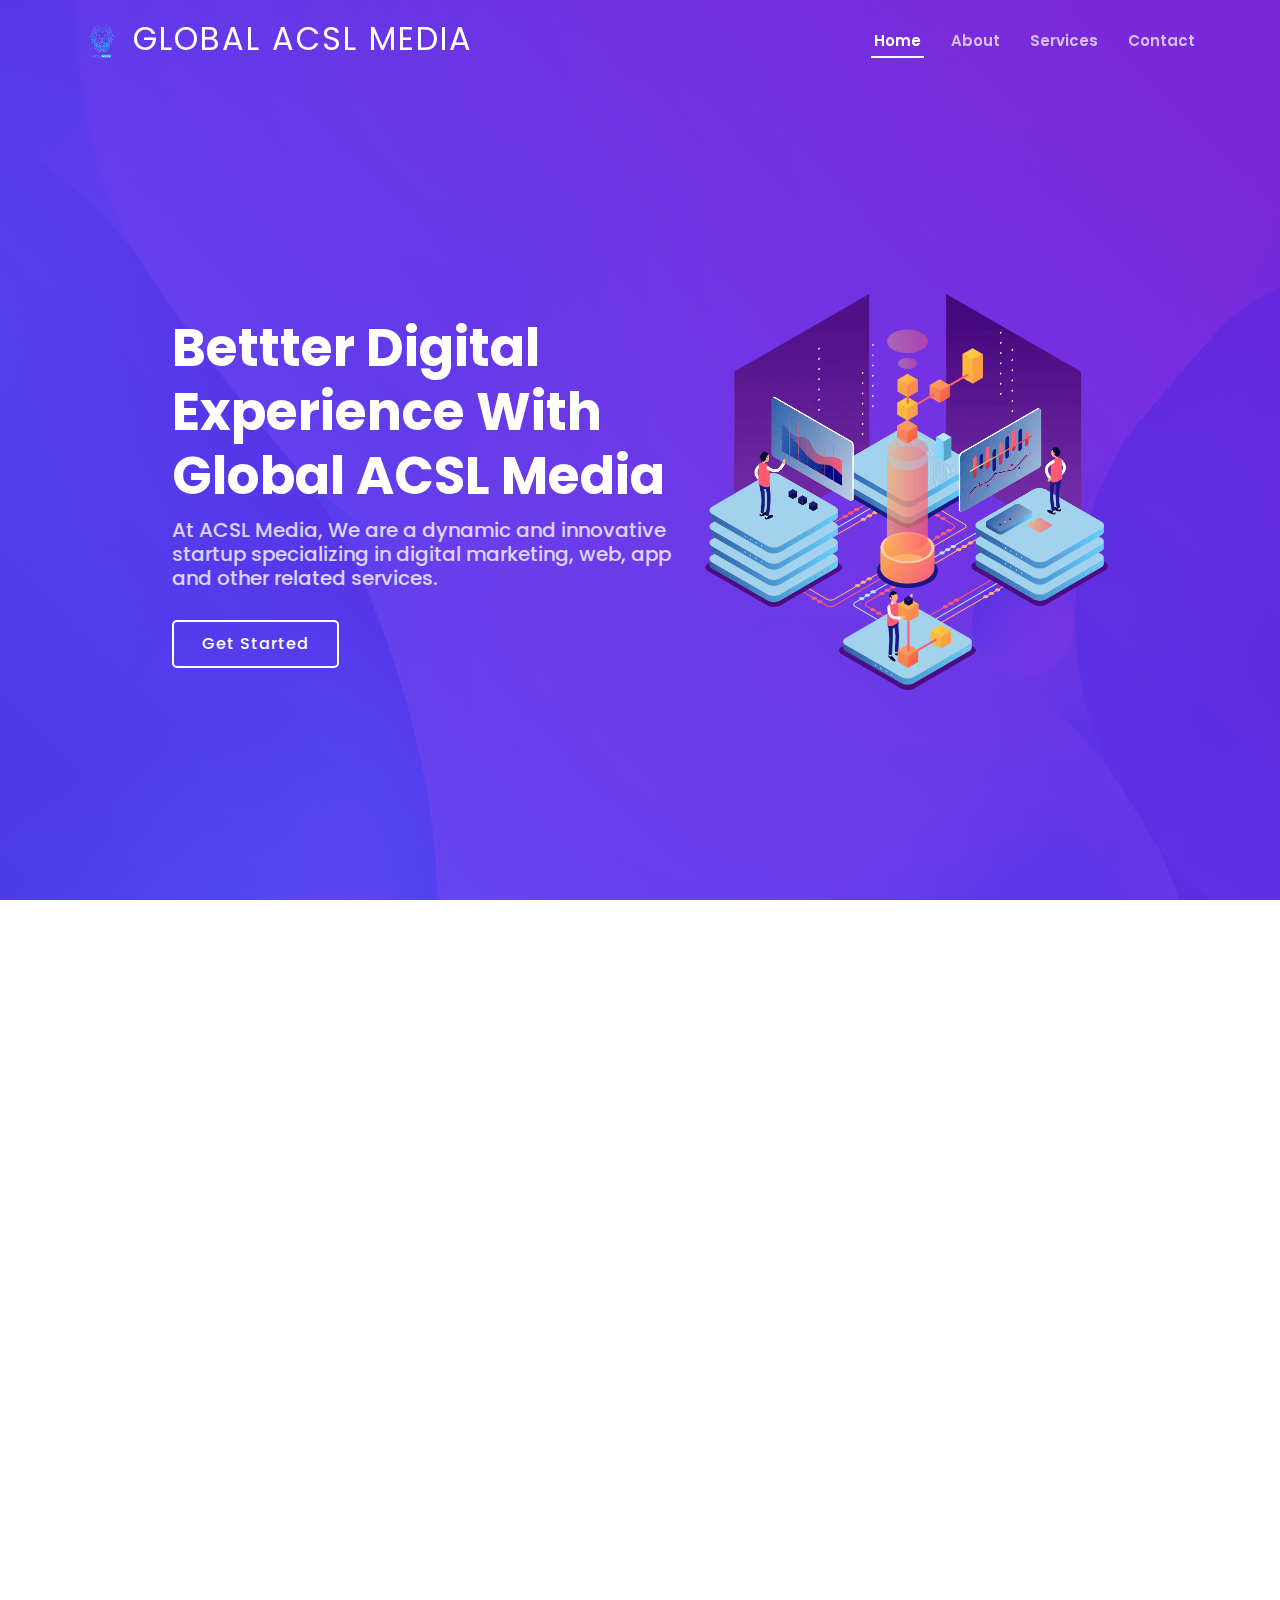
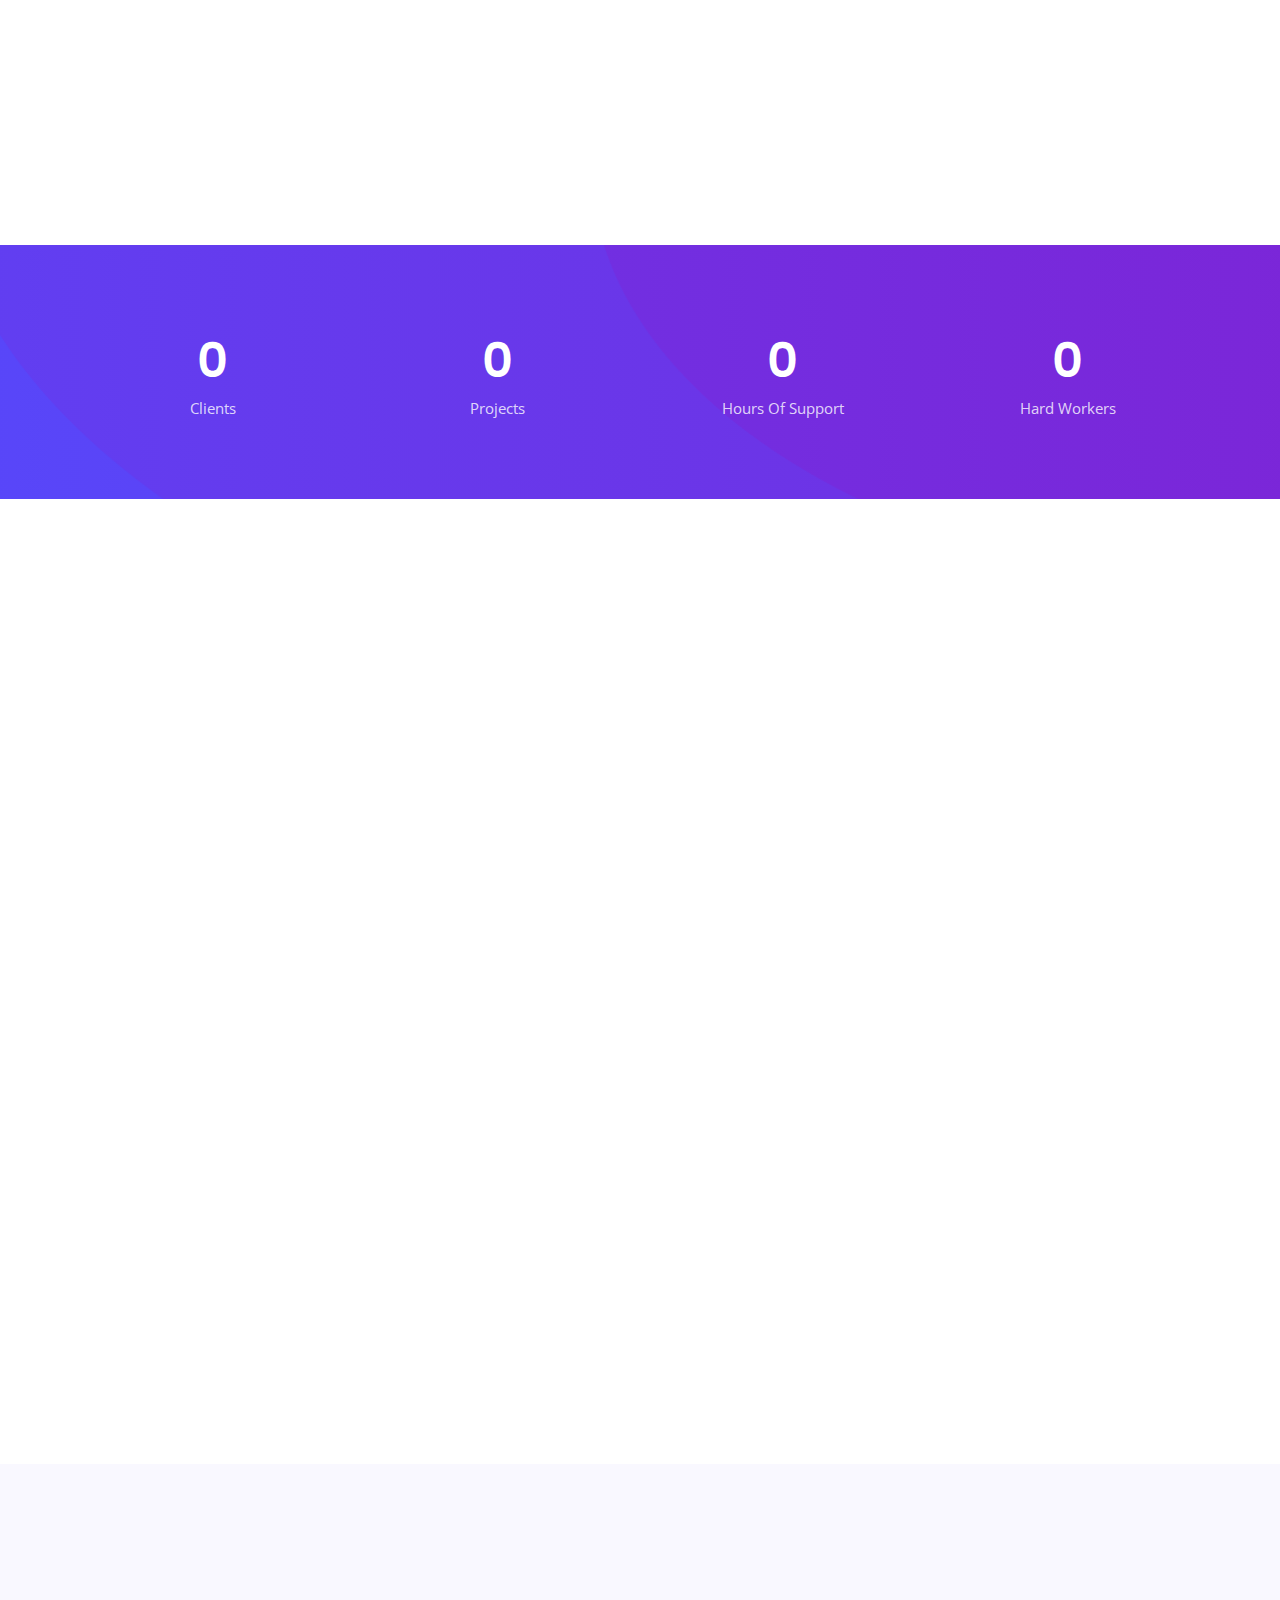
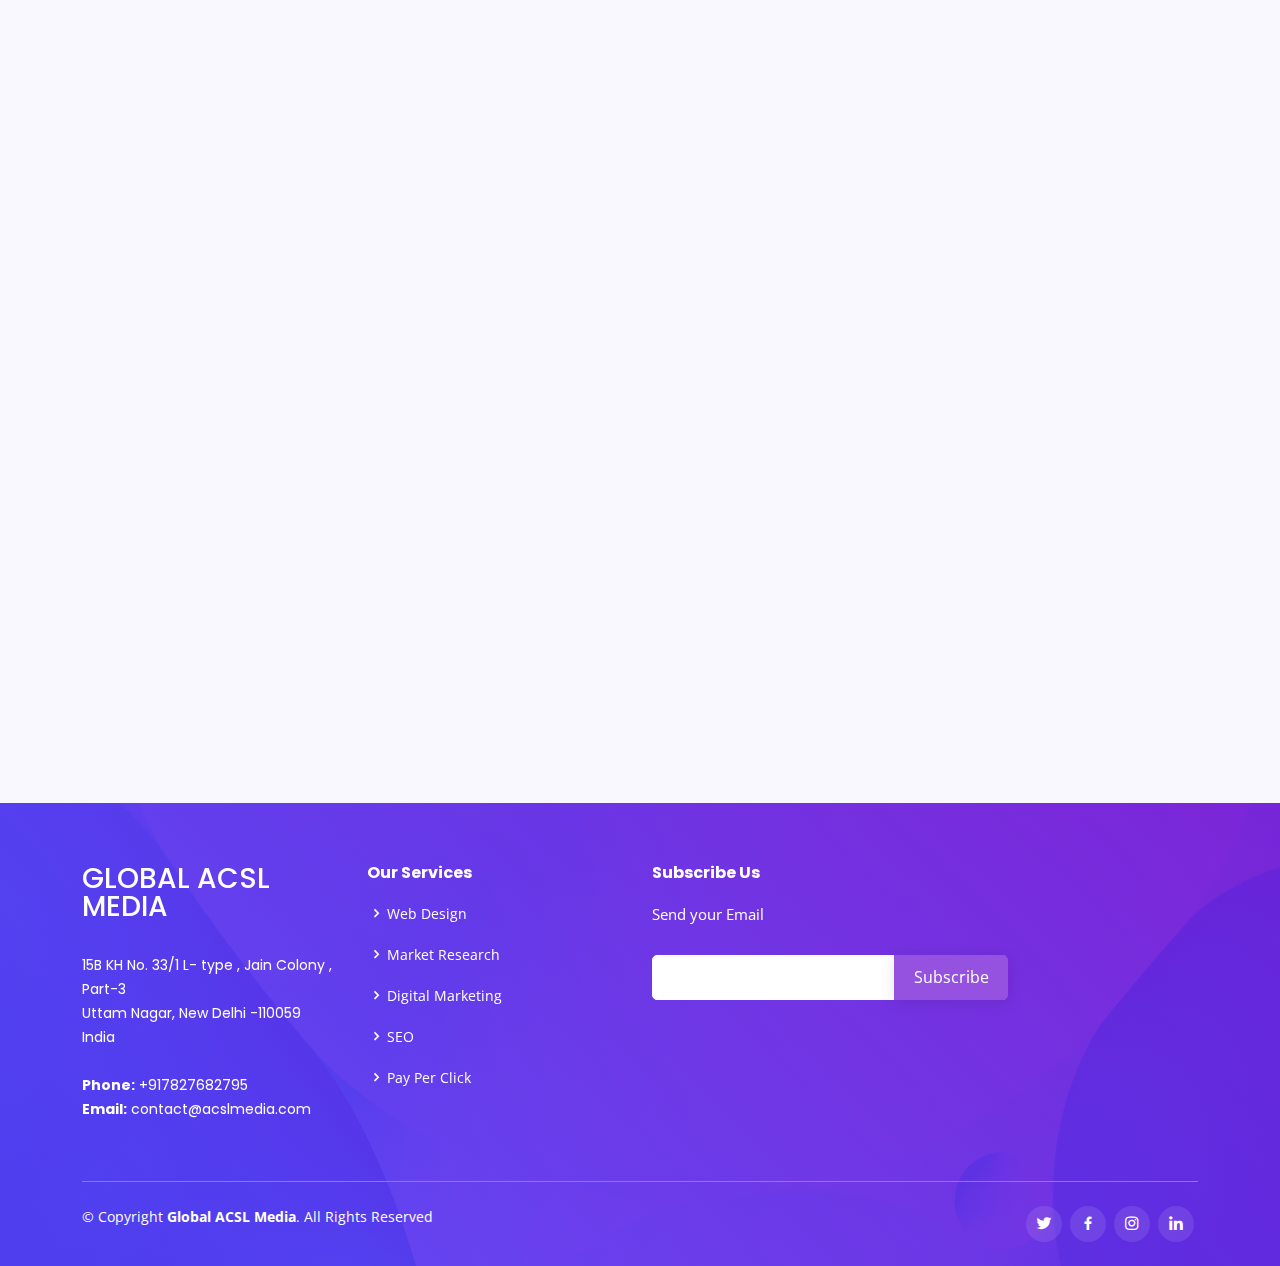
==== index.html @ 36bb45ed "ACSL" ====
<!DOCTYPE html>
<html lang="en">

<head>
  <meta charset="utf-8">
  <meta content="width=device-width, initial-scale=1.0" name="viewport">

  <title>Global ACSL Media</title>
  <meta content="" name="description">
  <meta content="" name="keywords">

  <!-- Favicons -->
  <link href="assets/img/acslfavicon.png" rel="icon">
  <link href="assets/img/acslfavicon.png" rel="apple-touch-icon">

  <!-- Google Fonts -->
  <link
    href="https://fonts.googleapis.com/css?family=Open+Sans:300,300i,400,400i,600,600i,700,700i|Roboto:300,300i,400,400i,500,500i,600,600i,700,700i|Poppins:300,300i,400,400i,500,500i,600,600i,700,700i"
    rel="stylesheet">

  <!-- Vendor CSS Files -->
  <link href="assets/vendor/aos/aos.css" rel="stylesheet">
  <link href="assets/vendor/bootstrap/css/bootstrap.min.css" rel="stylesheet">
  <link href="assets/vendor/bootstrap-icons/bootstrap-icons.css" rel="stylesheet">
  <link href="assets/vendor/boxicons/css/boxicons.min.css" rel="stylesheet">
  <link href="assets/vendor/glightbox/css/glightbox.min.css" rel="stylesheet">
  <link href="assets/vendor/swiper/swiper-bundle.min.css" rel="stylesheet">

  <!-- Template Main CSS File -->
  <link href="assets/css/style.css" rel="stylesheet">

  <!-- =======================================================
  * Template Name: Techie
  * Updated: Jul 27 2023 with Bootstrap v5.3.1
  * Template URL: https://bootstrapmade.com/techie-free-skin-bootstrap-3/
  * Author: BootstrapMade.com
  * License: https://bootstrapmade.com/license/
  ======================================================== -->
</head>

<body>

  <!-- ======= Header ======= -->
  <header id="header" class="fixed-top ">
    <div class="container d-flex align-items-center justify-content-between">

      <h1 class="logo"> <a href="index.html" class="logo"><img src="assets/img/acsl-favicon.png" alt=""
            class="img-fluid" style="color: blue;"></a>
        <a href="index.html">Global ACSL Media</a>
      </h1>
      <!-- Uncomment below if you prefer to use an image logo -->

      <nav id="navbar" class="navbar">
        <ul>
          <li><a class="nav-link scrollto active" href="index.html">Home</a></li>
          <li><a class="nav-link scrollto" href="about.html">About</a></li>
          <li><a class="nav-link scrollto" href="services.html">Services</a></li>
          <!--<li><a class="nav-link scrollto " href="#portfolio">Portfolio</a></li>-->
          <!--<li class="dropdown"><a href="#"><span>Drop Down</span> <i class="bi bi-chevron-down"></i></a>
            <ul>
              <li><a href="#">Drop Down 1</a></li>
              <li class="dropdown"><a href="#"><span>Deep Drop Down</span> <i class="bi bi-chevron-right"></i></a>
                <ul>
                  <li><a href="#">Deep Drop Down 1</a></li>
                  <li><a href="#">Deep Drop Down 2</a></li>
                  <li><a href="#">Deep Drop Down 3</a></li>
                  <li><a href="#">Deep Drop Down 4</a></li>
                  <li><a href="#">Deep Drop Down 5</a></li>
                </ul>
              </li>
              <li><a href="#">Drop Down 2</a></li>
              <li><a href="#">Drop Down 3</a></li>
              <li><a href="#">Drop Down 4</a></li>
            </ul>
          </li>-->
          <li><a class="nav-link scrollto" href="contact.html">Contact</a></li>
          <!--<li><a class="getstarted scrollto" href="#about">Get Started</a></li>-->
        </ul>
        <i class="bi bi-list mobile-nav-toggle"></i>
      </nav><!-- .navbar -->

    </div>
  </header><!-- End Header -->

  <!-- ======= Hero Section ======= -->
  <section id="hero" class="d-flex align-items-center">

    <div class="container-fluid" data-aos="fade-up">
      <div class="row justify-content-center">
        <div class="col-xl-5 col-lg-6 pt-3 pt-lg-0 order-2 order-lg-1 d-flex flex-column justify-content-center">
          <h1>Bettter Digital Experience With Global ACSL Media</h1>
          <h2>At ACSL Media, We are a dynamic and innovative startup specializing in digital marketing, web, app and
            other related services.
          </h2>
          <div><a href="#about" class="btn-get-started scrollto">Get Started</a></div>
        </div>
        <div class="col-xl-4 col-lg-6 order-1 order-lg-2 hero-img" data-aos="zoom-in" data-aos-delay="150">
          <img src="assets/img/hero-img.png" class="img-fluid animated" alt="">
        </div>
      </div>
    </div>

  </section><!-- End Hero -->

  <main id="main">

    <!-- ======= About Section ======= -->
    <section id="about" class="about">
      <div class="container">

        <div class="row">
          <div class="col-lg-6 order-1 order-lg-2 pt-5" data-aos="zoom-in" data-aos-delay="150">
            <img src="assets/img/about.jpg" class="img-fluid mt-5" alt="">
          </div>
          <div class="col-lg-6 pt-4 pt-lg-0 order-2 order-lg-1 content" data-aos="fade-right">
            <h3>Our Vision </h3>
            <p class="fst-italic">
              Our vision is to be the driving force behind our clients' digital journeys. We envision a world where
              businesses of all sizes can thrive in the digital landscape, reaching their target audiences effectively
              and leaving a lasting impact.
            </p>
            <h3>Why Choose Us</h3>
            <ul>
              <li><i class="bi bi-check-circle"></i> <strong>Innovation:</strong> We thrive on innovation. Our team
                constantly explores new technologies and trends to deliver solutions that are ahead of the curve.</li>
              <li><i class="bi bi-check-circle"></i> <strong>Customization:</strong> We believe every business is
                unique. That's why we tailor our strategies and solutions to align with your specific goals and target
                audience.</li>
              <li><i class="bi bi-check-circle"></i> <strong>Collaboration:</strong> Your success is our success. We
                view our clients as partners and work collaboratively to achieve the best outcomes. Your input is
                invaluable every step of the way.</li>
              <li><i class="bi bi-check-circle"></i> <strong>Expertise:</strong> Our team is comprised of experts in
                their respective fields. From marketing gurus to tech wizards, we bring a diverse range of skills to the
                table. </li>
              <li><i class="bi bi-check-circle"></i> <strong>Results Driven:</strong> We are committed to delivering
                tangible results. Our strategies are designed not just to increase metrics, but to drive meaningful
                growth and ROI for your business.</li>
            </ul>
            <a href="about.html" class="read-more">Read More <i class="bi bi-long-arrow-right"></i></a>
          </div>
        </div>

      </div>
    </section><!-- End About Section -->

    <!-- ======= Counts Section ======= -->
    <section id="counts" class="counts">
      <div class="container">

        <div class="row counters">

          <div class="col-lg-3 col-6 text-center">
            <span data-purecounter-start="0" data-purecounter-end="232" data-purecounter-duration="1"
              class="purecounter"></span>
            <p>Clients</p>
          </div>

          <div class="col-lg-3 col-6 text-center">
            <span data-purecounter-start="0" data-purecounter-end="521" data-purecounter-duration="1"
              class="purecounter"></span>
            <p>Projects</p>
          </div>

          <div class="col-lg-3 col-6 text-center">
            <span data-purecounter-start="0" data-purecounter-end="1463" data-purecounter-duration="1"
              class="purecounter"></span>
            <p>Hours Of Support</p>
          </div>

          <div class="col-lg-3 col-6 text-center">
            <span data-purecounter-start="0" data-purecounter-end="15" data-purecounter-duration="1"
              class="purecounter"></span>
            <p>Hard Workers</p>
          </div>

        </div>

      </div>
    </section><!-- End Counts Section -->

    <!-- ======= Services Section ======= -->
    <!--<section id="services" class="services section-bg">
      <div class="container d-flex justify-content-center" data-aos="fade-up">

        <div class="section-title">
          <h2>Services</h2>
          <h6>We specialize in comprehensive digital solutions. Our services encompass strategic digital marketing, spanning SEO, social media, PPC, and content creation. We design and develop captivating websites, ensuring seamless UI/UX and optimal performance.</h6>
          <a href="services.html" class="btn btn-lg btn-primary mt-3">Know more</a>

        </div>
      </div>
    </section>--><!-- End Services Section -->

    <!-- ======= Features Section ======= -->
    <section id="features" class="features">
      <div class="container" data-aos="fade-up">

        <div class="section-title">
          <h2>Services</h2>
          <p>We specialize in comprehensive digital solutions. Our services encompass strategic digital marketing,
            spanning SEO, social media, PPC, and content creation. We design and develop captivating websites, ensuring
            seamless UI/UX and optimal performance.</p>
        </div>

        <div class="row">
          <div class="col-lg-6 order-2 order-lg-1 d-flex flex-column align-items-lg-center">
            <div class="icon-box mt-5 mt-lg-0" data-aos="fade-up" data-aos-delay="100">
              <i class="bx bxl-twitter"></i>
              <h4>Social Media Marketing</h4>
              <p>Connect with influencers for brand visibility and credibility with our SMM services</p>
            </div>
            <div class="icon-box mt-5" data-aos="fade-up" data-aos-delay="200">
              <i class="bx bx-search"></i>
              <h4>Search Engine Optimization(SEO)</h4>
              <p> Increase website visibility for targeted traffic and success with our SEO services</p>
            </div>
            <div class="icon-box mt-5" data-aos="fade-up" data-aos-delay="300">
              <i class="bx bx-envelope"></i>
              <h4>Content and Email Marketing</h4>
              <p> Craft engaging content for wider reach and impact. Drive sales through captivating personalized
                offers.</p>
            </div>
            <div class="icon-box mt-5" data-aos="fade-up" data-aos-delay="400">
              <i class="bx bx-bar-chart"></i>
              <h4>Market Research and Google Ads</h4>
              <p>Supercharge your online presence for revenue growth. Stay ahead with informed decisions and competitive
                insights.</p>
              <a href="services.html" class="btn btn-lg ml-5 mt-3" style="color: white;background-color:#5846f9;">Know more</a>

            </div>

          </div>

          <div class="image col-lg-6 order-1 order-lg-2 " data-aos="zoom-in" data-aos-delay="100">
            <img src="assets/img/features.svg" alt="" class="img-fluid">
          </div>
        </div>

      </div>
    </section><!-- End Features Section -->

    <!-- ======= Testimonials Section ======= -->
    <section id="testimonials" class="testimonials section-bg">
      <div class="container" data-aos="fade-up">

        <div class="section-title">
          <h2>Testimonials</h2>
          <p>From our Team</p>
        </div>

        <div class="testimonials-slider swiper" data-aos="fade-up" data-aos-delay="100">
          <div class="swiper-wrapper">


            <div class="swiper-slide">
              <div class="testimonial-item">
                <p style="height: 450px;">
                  <i class="bx bxs-quote-alt-left quote-icon-left"></i>
                  Working at Global ACSL Media has been an incredible journey. The collaborative spirit here is unmatched, and it's a testament to our team's commitment to achieving excellence. We're not just colleagues; we're a family, constantly pushing each other to grow and innovate. What I appreciate most is the emphasis on learning. We're always exploring new technologies and strategies, which keeps us ahead in the fast-paced digital landscape. 
                  <i class="bx bxs-quote-alt-right quote-icon-right"></i>
                </p>
                <img src="assets/img/Manisha.jpeg" width="200px" height="100px" class="testimonial-img" alt="">
                <h3>Manisha</h3>
                <h4>Assistant Manager</h4>
              </div>
            </div><!-- End testimonial item -->

            <div class="swiper-slide">
              <div class="testimonial-item">
                <p style="height: 450px;">
                  <i class="bx bxs-quote-alt-left quote-icon-left"></i>
                  As a web developer, I've had the privilege of bringing stunning digital experiences to life at Global ACSL Media. The emphasis on creativity and user-centric design has allowed me to push my skills to new heights. I appreciate the open and supportive environment where collaboration is key. It's rewarding to see our websites make a real impact for our clients, and I'm thrilled to be a part of this talented team that doesn't just meet expectations but consistently exceeds them .
                  <i class="bx bxs-quote-alt-right quote-icon-right"></i>
                </p>
                <img src="assets/img/Huzaifa.jpeg" width="150px" height="100px" class="testimonial-img" alt="">
                <h3>Mohd Huzaifa</h3>
                <h4>Lead Web Developer</h4>
              </div>
            </div><!-- End testimonial item -->

            <div class="swiper-slide">
              <div class="testimonial-item">
                <p style="height: 450px;">
                  <i class="bx bxs-quote-alt-left quote-icon-left"></i>
                  I've had the privilege of managing an exceptional team at Global ACSL Media. What sets this team apart is not just their expertise but their unwavering dedication to our clients' success. They bring passion and creativity to every project, and their commitment to staying at the forefront of industry trends ensures we consistently deliver top-notch solutions.Together, we're driving company to new heights in the digital realm.
                  <i class="bx bxs-quote-alt-right quote-icon-right"></i>
                </p>
                <img src="assets/img/Tauseef.jpeg" width="150px" height="100px" class="testimonial-img" alt="">
                <h3>Tauseef Ahmed</h3>
                <h4>Manager</h4>
              </div>
            </div><!-- End testimonial item -->

          </div>
          <div class="swiper-pagination"></div>
        </div>

      </div>
    </section><!-- End Testimonials Section -->

    <!-- ======= Portfolio Section ======= -->
    <!--<section id="portfolio" class="portfolio">
      <div class="container" data-aos="fade-up">

        <div class="section-title">
          <h2>Portfolio</h2>
          <p>Magnam dolores commodi suscipit. Necessitatibus eius consequatur ex aliquid fuga eum quidem. Sit sint consectetur velit. Quisquam quos quisquam cupiditate. Et nemo qui impedit suscipit alias ea. Quia fugiat sit in iste officiis commodi quidem hic quas.</p>
        </div>

        <div class="row">
          <div class="col-lg-12 d-flex justify-content-center">
            <ul id="portfolio-flters">
              <li data-filter="*" class="filter-active">All</li>
              <li data-filter=".filter-app">App</li>
              <li data-filter=".filter-card">Card</li>
              <li data-filter=".filter-web">Web</li>
            </ul>
          </div>
        </div>

        <div class="row portfolio-container">

          <div class="col-lg-4 col-md-6 portfolio-item filter-app">
            <div class="portfolio-wrap">
              <img src="assets/img/portfolio/portfolio-1.jpg" class="img-fluid" alt="">
              <div class="portfolio-info">
                <h4>App 1</h4>
                <p>App</p>
              </div>
              <div class="portfolio-links">
                <a href="assets/img/portfolio/portfolio-1.jpg" data-gallery="portfolioGallery" class="portfolio-lightbox" title="App 1"><i class="bx bx-plus"></i></a>
                <a href="portfolio-details.html" title="More Details"><i class="bx bx-link"></i></a>
              </div>
            </div>
          </div>

          <div class="col-lg-4 col-md-6 portfolio-item filter-web">
            <div class="portfolio-wrap">
              <img src="assets/img/portfolio/portfolio-2.jpg" class="img-fluid" alt="">
              <div class="portfolio-info">
                <h4>Web 3</h4>
                <p>Web</p>
              </div>
              <div class="portfolio-links">
                <a href="assets/img/portfolio/portfolio-2.jpg" data-gallery="portfolioGallery" class="portfolio-lightbox" title="Web 3"><i class="bx bx-plus"></i></a>
                <a href="portfolio-details.html" title="More Details"><i class="bx bx-link"></i></a>
              </div>
            </div>
          </div>

          <div class="col-lg-4 col-md-6 portfolio-item filter-app">
            <div class="portfolio-wrap">
              <img src="assets/img/portfolio/portfolio-3.jpg" class="img-fluid" alt="">
              <div class="portfolio-info">
                <h4>App 2</h4>
                <p>App</p>
              </div>
              <div class="portfolio-links">
                <a href="assets/img/portfolio/portfolio-3.jpg" data-gallery="portfolioGallery" class="portfolio-lightbox" title="App 2"><i class="bx bx-plus"></i></a>
                <a href="portfolio-details.html" title="More Details"><i class="bx bx-link"></i></a>
              </div>
            </div>
          </div>

          <div class="col-lg-4 col-md-6 portfolio-item filter-card">
            <div class="portfolio-wrap">
              <img src="assets/img/portfolio/portfolio-4.jpg" class="img-fluid" alt="">
              <div class="portfolio-info">
                <h4>Card 2</h4>
                <p>Card</p>
              </div>
              <div class="portfolio-links">
                <a href="assets/img/portfolio/portfolio-4.jpg" data-gallery="portfolioGallery" class="portfolio-lightbox" title="Card 2"><i class="bx bx-plus"></i></a>
                <a href="portfolio-details.html" title="More Details"><i class="bx bx-link"></i></a>
              </div>
            </div>
          </div>

          <div class="col-lg-4 col-md-6 portfolio-item filter-web">
            <div class="portfolio-wrap">
              <img src="assets/img/portfolio/portfolio-5.jpg" class="img-fluid" alt="">
              <div class="portfolio-info">
                <h4>Web 2</h4>
                <p>Web</p>
              </div>
              <div class="portfolio-links">
                <a href="assets/img/portfolio/portfolio-5.jpg" data-gallery="portfolioGallery" class="portfolio-lightbox" title="Web 2"><i class="bx bx-plus"></i></a>
                <a href="portfolio-details.html" title="More Details"><i class="bx bx-link"></i></a>
              </div>
            </div>
          </div>

          <div class="col-lg-4 col-md-6 portfolio-item filter-app">
            <div class="portfolio-wrap">
              <img src="assets/img/portfolio/portfolio-6.jpg" class="img-fluid" alt="">
              <div class="portfolio-info">
                <h4>App 3</h4>
                <p>App</p>
              </div>
              <div class="portfolio-links">
                <a href="assets/img/portfolio/portfolio-6.jpg" data-gallery="portfolioGallery" class="portfolio-lightbox" title="App 3"><i class="bx bx-plus"></i></a>
                <a href="portfolio-details.html" title="More Details"><i class="bx bx-link"></i></a>
              </div>
            </div>
          </div>

          <div class="col-lg-4 col-md-6 portfolio-item filter-card">
            <div class="portfolio-wrap">
              <img src="assets/img/portfolio/portfolio-7.jpg" class="img-fluid" alt="">
              <div class="portfolio-info">
                <h4>Card 1</h4>
                <p>Card</p>
              </div>
              <div class="portfolio-links">
                <a href="assets/img/portfolio/portfolio-7.jpg" data-gallery="portfolioGallery" class="portfolio-lightbox" title="Card 1"><i class="bx bx-plus"></i></a>
                <a href="portfolio-details.html" title="More Details"><i class="bx bx-link"></i></a>
              </div>
            </div>
          </div>

          <div class="col-lg-4 col-md-6 portfolio-item filter-card">
            <div class="portfolio-wrap">
              <img src="assets/img/portfolio/portfolio-8.jpg" class="img-fluid" alt="">
              <div class="portfolio-info">
                <h4>Card 3</h4>
                <p>Card</p>
              </div>
              <div class="portfolio-links">
                <a href="assets/img/portfolio/portfolio-8.jpg" data-gallery="portfolioGallery" class="portfolio-lightbox" title="Card 3"><i class="bx bx-plus"></i></a>
                <a href="portfolio-details.html" title="More Details"><i class="bx bx-link"></i></a>
              </div>
            </div>
          </div>

          <div class="col-lg-4 col-md-6 portfolio-item filter-web">
            <div class="portfolio-wrap">
              <img src="assets/img/portfolio/portfolio-9.jpg" class="img-fluid" alt="">
              <div class="portfolio-info">
                <h4>Web 3</h4>
                <p>Web</p>
              </div>
              <div class="portfolio-links">
                <a href="assets/img/portfolio/portfolio-9.jpg" data-gallery="portfolioGallery" class="portfolio-lightbox" title="Web 3"><i class="bx bx-plus"></i></a>
                <a href="portfolio-details.html" title="More Details"><i class="bx bx-link"></i></a>
              </div>
            </div>
          </div>

        </div>

      </div>
    </section>--><!-- End Portfolio Section -->

    <!-- ======= Pricing Section ======= -->
    <!--<section id="pricing" class="pricing section-bg">
      <div class="container" data-aos="fade-up">

        <div class="section-title">
          <h2>Pricing</h2>
          <p>Magnam dolores commodi suscipit. Necessitatibus eius consequatur ex aliquid fuga eum quidem. Sit sint consectetur velit. Quisquam quos quisquam cupiditate. Et nemo qui impedit suscipit alias ea. Quia fugiat sit in iste officiis commodi quidem hic quas.</p>
        </div>

        <div class="row">

          <div class="col-lg-3 col-md-6" data-aos="fade-up" data-aos-delay="100">
            <div class="box">
              <h3>Free</h3>
              <h4><sup>$</sup>0<span> / month</span></h4>
              <ul>
                <li>Aida dere</li>
                <li>Nec feugiat nisl</li>
                <li>Nulla at volutpat dola</li>
                <li class="na">Pharetra massa</li>
                <li class="na">Massa ultricies mi</li>
              </ul>
              <div class="btn-wrap">
                <a href="#" class="btn-buy">Buy Now</a>
              </div>
            </div>
          </div>

          <div class="col-lg-3 col-md-6 mt-4 mt-md-0" data-aos="fade-up" data-aos-delay="200">
            <div class="box featured">
              <h3>Business</h3>
              <h4><sup>$</sup>19<span> / month</span></h4>
              <ul>
                <li>Aida dere</li>
                <li>Nec feugiat nisl</li>
                <li>Nulla at volutpat dola</li>
                <li>Pharetra massa</li>
                <li class="na">Massa ultricies mi</li>
              </ul>
              <div class="btn-wrap">
                <a href="#" class="btn-buy">Buy Now</a>
              </div>
            </div>
          </div>

          <div class="col-lg-3 col-md-6 mt-4 mt-lg-0" data-aos="fade-up" data-aos-delay="300">
            <div class="box">
              <h3>Developer</h3>
              <h4><sup>$</sup>29<span> / month</span></h4>
              <ul>
                <li>Aida dere</li>
                <li>Nec feugiat nisl</li>
                <li>Nulla at volutpat dola</li>
                <li>Pharetra massa</li>
                <li>Massa ultricies mi</li>
              </ul>
              <div class="btn-wrap">
                <a href="#" class="btn-buy">Buy Now</a>
              </div>
            </div>
          </div>

          <div class="col-lg-3 col-md-6 mt-4 mt-lg-0" data-aos="fade-up" data-aos-delay="400">
            <div class="box">
              <span class="advanced">Advanced</span>
              <h3>Ultimate</h3>
              <h4><sup>$</sup>49<span> / month</span></h4>
              <ul>
                <li>Aida dere</li>
                <li>Nec feugiat nisl</li>
                <li>Nulla at volutpat dola</li>
                <li>Pharetra massa</li>
                <li>Massa ultricies mi</li>
              </ul>
              <div class="btn-wrap">
                <a href="#" class="btn-buy">Buy Now</a>
              </div>
            </div>
          </div>

        </div>

      </div>
    </section>--><!-- End Pricing Section -->

    <!-- ======= Frequently Asked Questions Section ======= -->
    <!--<section id="faq" class="faq">
      <div class="container" data-aos="fade-up">

        <div class="section-title">
          <h2>Frequently Asked Questions</h2>
          <p>Magnam dolores commodi suscipit. Necessitatibus eius consequatur ex aliquid fuga eum quidem. Sit sint consectetur velit. Quisquam quos quisquam cupiditate. Et nemo qui impedit suscipit alias ea. Quia fugiat sit in iste officiis commodi quidem hic quas.</p>
        </div>

        <div class="faq-list">
          <ul>
            <li data-aos="fade-up" data-aos="fade-up" data-aos-delay="100">
              <i class="bx bx-help-circle icon-help"></i> <a data-bs-toggle="collapse" class="collapse" data-bs-target="#faq-list-1">Non consectetur a erat nam at lectus urna duis? <i class="bx bx-chevron-down icon-show"></i><i class="bx bx-chevron-up icon-close"></i></a>
              <div id="faq-list-1" class="collapse show" data-bs-parent=".faq-list">
                <p>
                  Feugiat pretium nibh ipsum consequat. Tempus iaculis urna id volutpat lacus laoreet non curabitur gravida. Venenatis lectus magna fringilla urna porttitor rhoncus dolor purus non.
                </p>
              </div>
            </li>

            <li data-aos="fade-up" data-aos-delay="200">
              <i class="bx bx-help-circle icon-help"></i> <a data-bs-toggle="collapse" data-bs-target="#faq-list-2" class="collapsed">Feugiat scelerisque varius morbi enim nunc? <i class="bx bx-chevron-down icon-show"></i><i class="bx bx-chevron-up icon-close"></i></a>
              <div id="faq-list-2" class="collapse" data-bs-parent=".faq-list">
                <p>
                  Dolor sit amet consectetur adipiscing elit pellentesque habitant morbi. Id interdum velit laoreet id donec ultrices. Fringilla phasellus faucibus scelerisque eleifend donec pretium. Est pellentesque elit ullamcorper dignissim. Mauris ultrices eros in cursus turpis massa tincidunt dui.
                </p>
              </div>
            </li>

            <li data-aos="fade-up" data-aos-delay="300">
              <i class="bx bx-help-circle icon-help"></i> <a data-bs-toggle="collapse" data-bs-target="#faq-list-3" class="collapsed">Dolor sit amet consectetur adipiscing elit? <i class="bx bx-chevron-down icon-show"></i><i class="bx bx-chevron-up icon-close"></i></a>
              <div id="faq-list-3" class="collapse" data-bs-parent=".faq-list">
                <p>
                  Eleifend mi in nulla posuere sollicitudin aliquam ultrices sagittis orci. Faucibus pulvinar elementum integer enim. Sem nulla pharetra diam sit amet nisl suscipit. Rutrum tellus pellentesque eu tincidunt. Lectus urna duis convallis convallis tellus. Urna molestie at elementum eu facilisis sed odio morbi quis
                </p>
              </div>
            </li>

            <li data-aos="fade-up" data-aos-delay="400">
              <i class="bx bx-help-circle icon-help"></i> <a data-bs-toggle="collapse" data-bs-target="#faq-list-4" class="collapsed">Tempus quam pellentesque nec nam aliquam sem et tortor consequat? <i class="bx bx-chevron-down icon-show"></i><i class="bx bx-chevron-up icon-close"></i></a>
              <div id="faq-list-4" class="collapse" data-bs-parent=".faq-list">
                <p>
                  Molestie a iaculis at erat pellentesque adipiscing commodo. Dignissim suspendisse in est ante in. Nunc vel risus commodo viverra maecenas accumsan. Sit amet nisl suscipit adipiscing bibendum est. Purus gravida quis blandit turpis cursus in.
                </p>
              </div>
            </li>

            <li data-aos="fade-up" data-aos-delay="500">
              <i class="bx bx-help-circle icon-help"></i> <a data-bs-toggle="collapse" data-bs-target="#faq-list-5" class="collapsed">Tortor vitae purus faucibus ornare. Varius vel pharetra vel turpis nunc eget lorem dolor? <i class="bx bx-chevron-down icon-show"></i><i class="bx bx-chevron-up icon-close"></i></a>
              <div id="faq-list-5" class="collapse" data-bs-parent=".faq-list">
                <p>
                  Laoreet sit amet cursus sit amet dictum sit amet justo. Mauris vitae ultricies leo integer malesuada nunc vel. Tincidunt eget nullam non nisi est sit amet. Turpis nunc eget lorem dolor sed. Ut venenatis tellus in metus vulputate eu scelerisque.
                </p>
              </div>
            </li>

          </ul>
        </div>

      </div>
    </section>--><!-- End Frequently Asked Questions Section -->

  </main><!-- End #main -->

  <!-- ======= Footer ======= -->
  <footer id="footer">

    <div class="footer-top">
      <div class="container">
        <div class="row">

          <div class="col-lg-3 col-md-6 footer-contact">
            <h3>Global ACSL Media</h3>
            <p>
              15B KH No. 33/1 L- type , Jain Colony , Part-3   <br>
              Uttam Nagar, New Delhi -110059<br>
              India <br><br>
              <strong>Phone:</strong> +917827682795<br>
              <strong>Email:</strong>  contact@acslmedia.com<br>
            </p>
          </div>

          <!--<div class="col-lg-2 col-md-6 footer-links">
            <h4>Useful Links</h4>
            <ul>
              <li><i class="bx bx-chevron-right"></i> <a href="#">Home</a></li>
              <li><i class="bx bx-chevron-right"></i> <a href="#">About us</a></li>
              <li><i class="bx bx-chevron-right"></i> <a href="#">Services</a></li>
              <li><i class="bx bx-chevron-right"></i> <a href="#">Terms of service</a></li>
              <li><i class="bx bx-chevron-right"></i> <a href="#">Privacy policy</a></li>
            </ul>
          </div>-->

          <div class="col-lg-3 col-md-6 footer-links">
            <h4>Our Services</h4>
            <ul>
              <li><i class="bx bx-chevron-right"></i> Web Design</li>
              <li><i class="bx bx-chevron-right"></i> Market Research</li>
              <li><i class="bx bx-chevron-right"></i> Digital Marketing</li>
              <li><i class="bx bx-chevron-right"></i> SEO</li>
              <li><i class="bx bx-chevron-right"></i> Pay Per Click</li>
            </ul>
          </div>

          <div class="col-lg-4 col-md-6 footer-newsletter">
            <h4>Subscribe Us</h4>
            <p>Send your Email</p>
            <form action="https://formspree.io/f/xdordzaw" method="post">
              <input type="email" name="email"><input type="submit" value="Subscribe">
            </form>
          </div>

        </div>
      </div>
    </div>

    <div class="container">

      <div class="copyright-wrap d-md-flex py-4">
        <div class="me-md-auto text-center text-md-start">
          <div class="copyright">
            &copy; Copyright <strong><span>Global ACSL Media</span></strong>. All Rights Reserved
          </div>
          <div class="credits">
            <!-- All the links in the footer should remain intact. -->
            <!-- You can delete the links only if you purchased the pro version. -->
            <!-- Licensing information: https://bootstrapmade.com/license/ -->
            <!-- Purchase the pro version with working PHP/AJAX contact form: https://bootstrapmade.com/techie-free-skin-bootstrap-3/ -->

          </div>
        </div>
        <div class="social-links text-center text-md-right pt-3 pt-md-0">
          <a href="https://twitter.com/acslmedia" class="twitter"><i class="bx bxl-twitter"></i></a>
          <a href="#" class="facebook"><i class="bx bxl-facebook"></i></a>
          <a href="https://www.instagram.com/acslmedia/" class="instagram"><i class="bx bxl-instagram"></i></a>
          <a href="https://www.linkedin.com/company/acslmedia/" class="linkedin"><i class="bx bxl-linkedin"></i></a>
        </div>
      </div>

    </div>
  </footer><!-- End Footer -->

  <a href="#" class="back-to-top d-flex align-items-center justify-content-center"><i
      class="bi bi-arrow-up-short"></i></a>
  <div id="preloader"></div>

  <!-- Vendor JS Files -->
  <script src="assets/vendor/purecounter/purecounter_vanilla.js"></script>
  <script src="assets/vendor/aos/aos.js"></script>
  <script src="assets/vendor/bootstrap/js/bootstrap.bundle.min.js"></script>
  <script src="assets/vendor/glightbox/js/glightbox.min.js"></script>
  <script src="assets/vendor/isotope-layout/isotope.pkgd.min.js"></script>
  <script src="assets/vendor/swiper/swiper-bundle.min.js"></script>
  <script src="assets/vendor/php-email-form/validate.js"></script>

  <!-- Template Main JS File -->
  <script src="assets/js/main.js"></script>

</body>

</html>
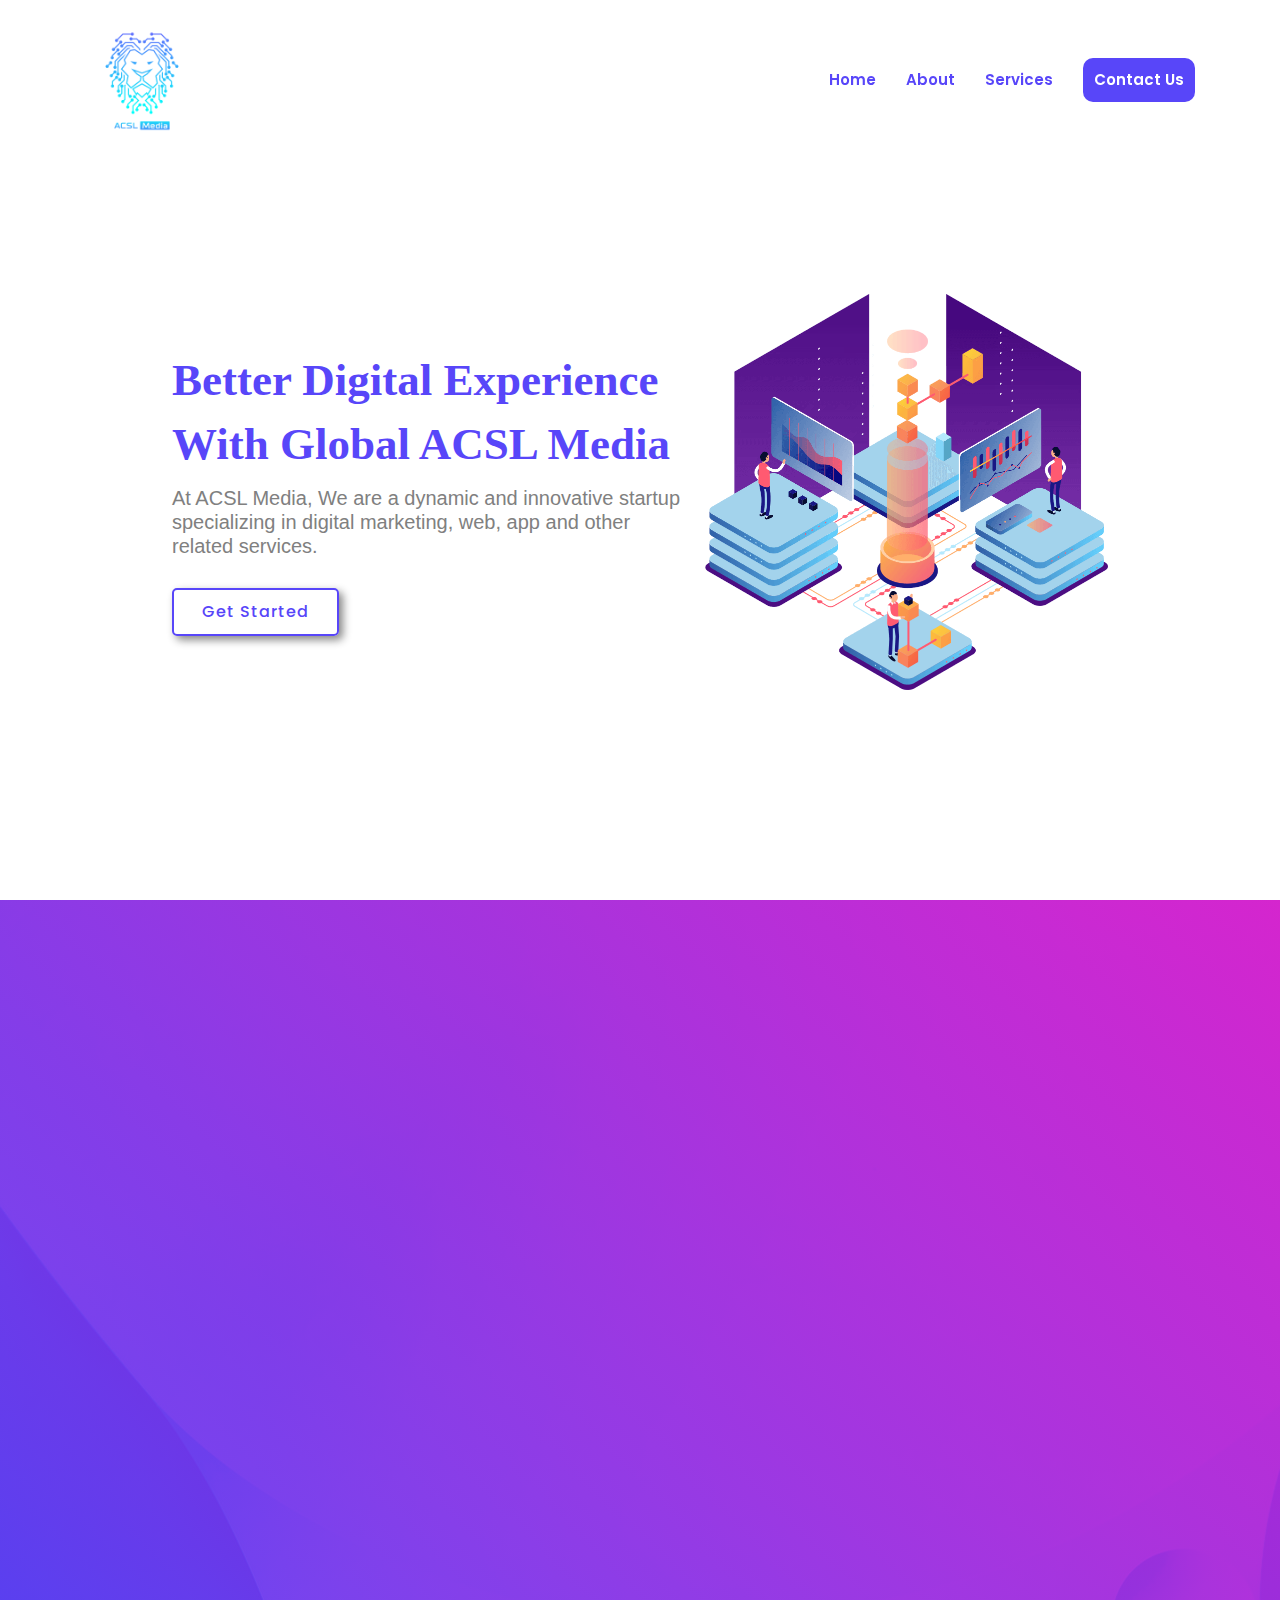
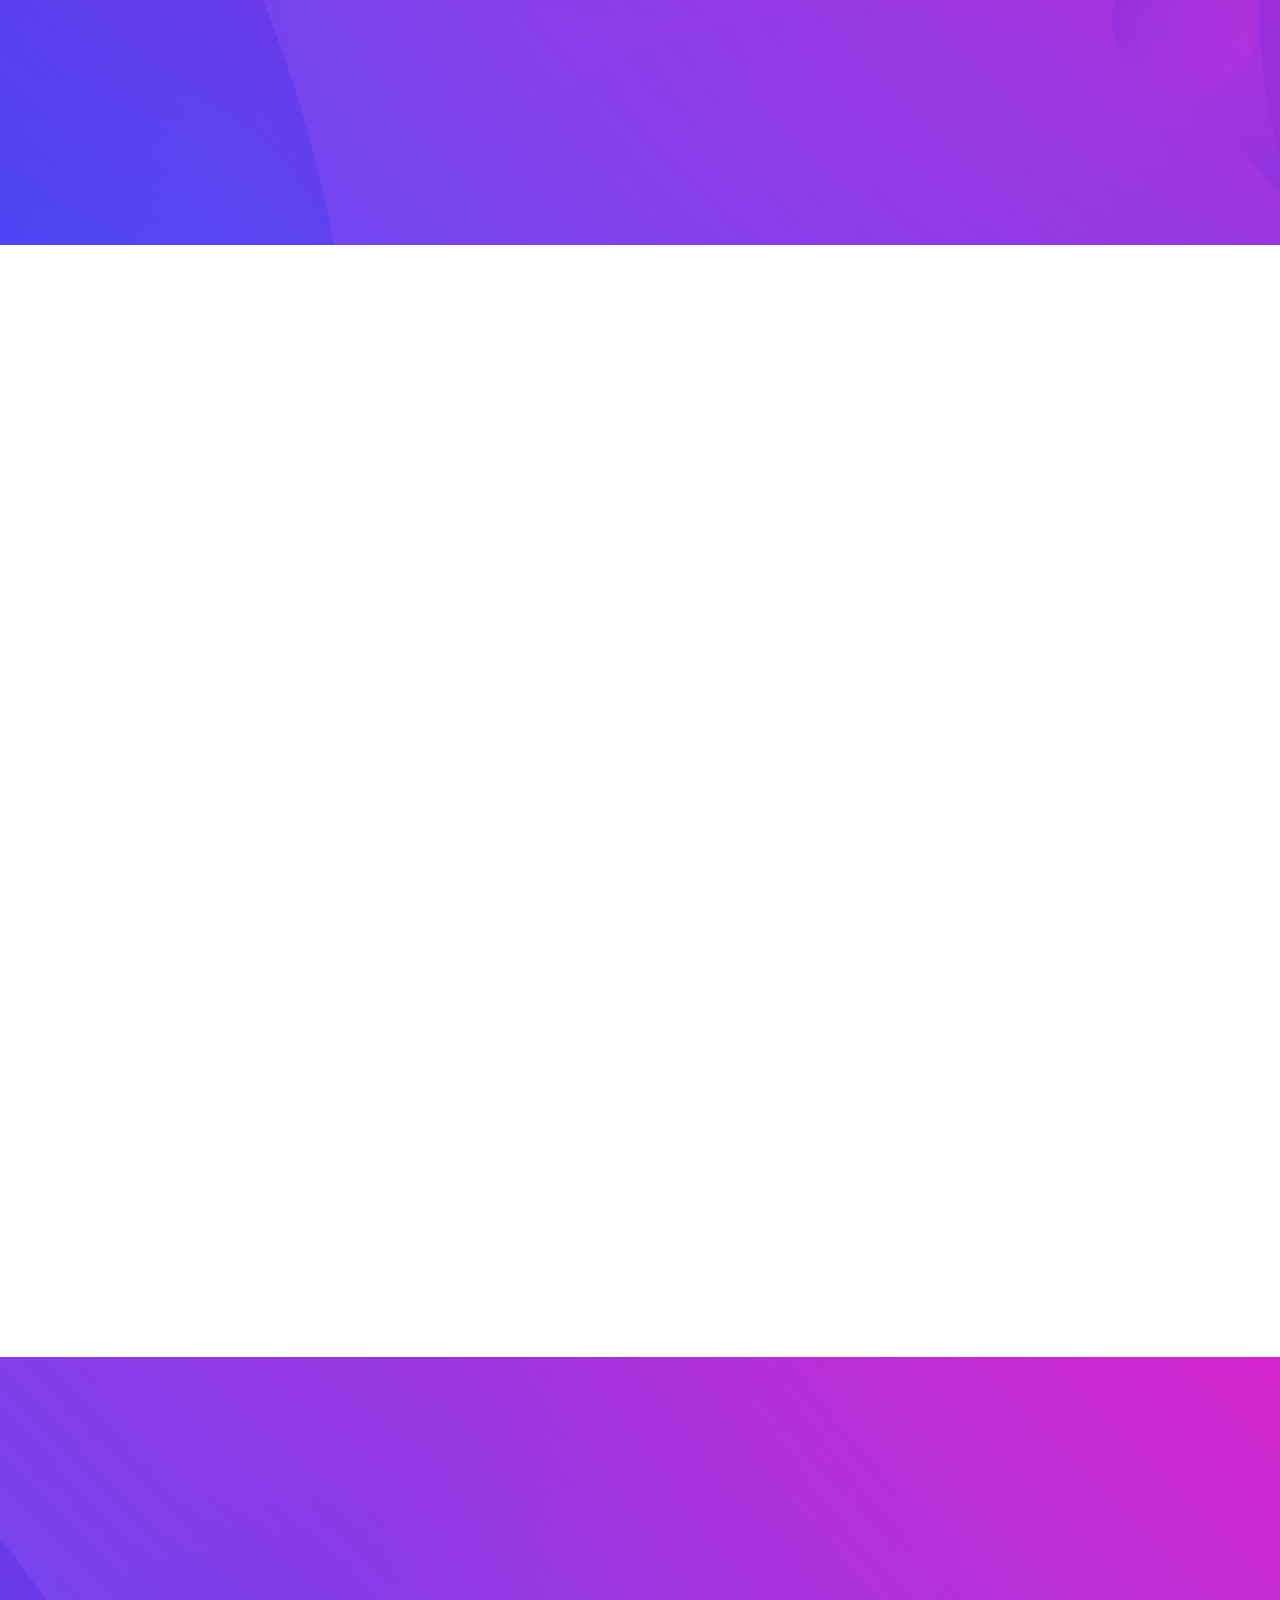
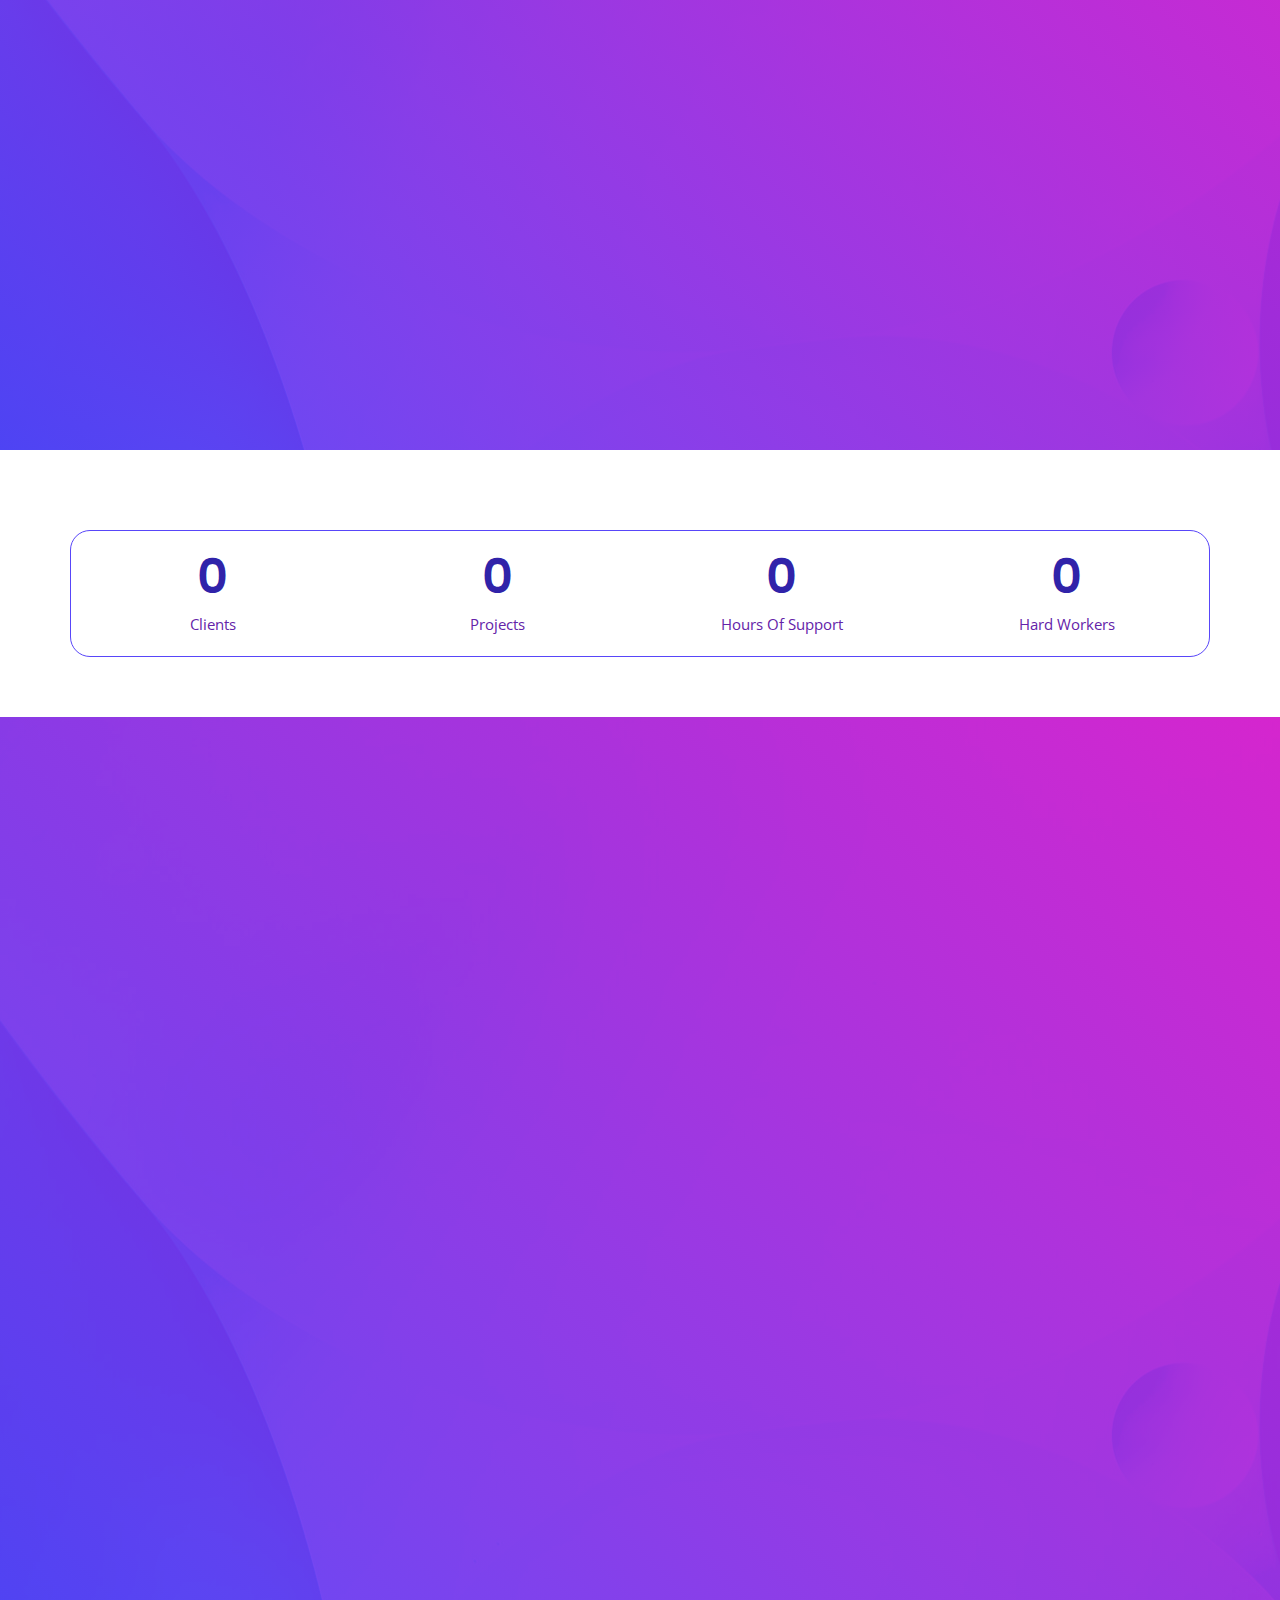
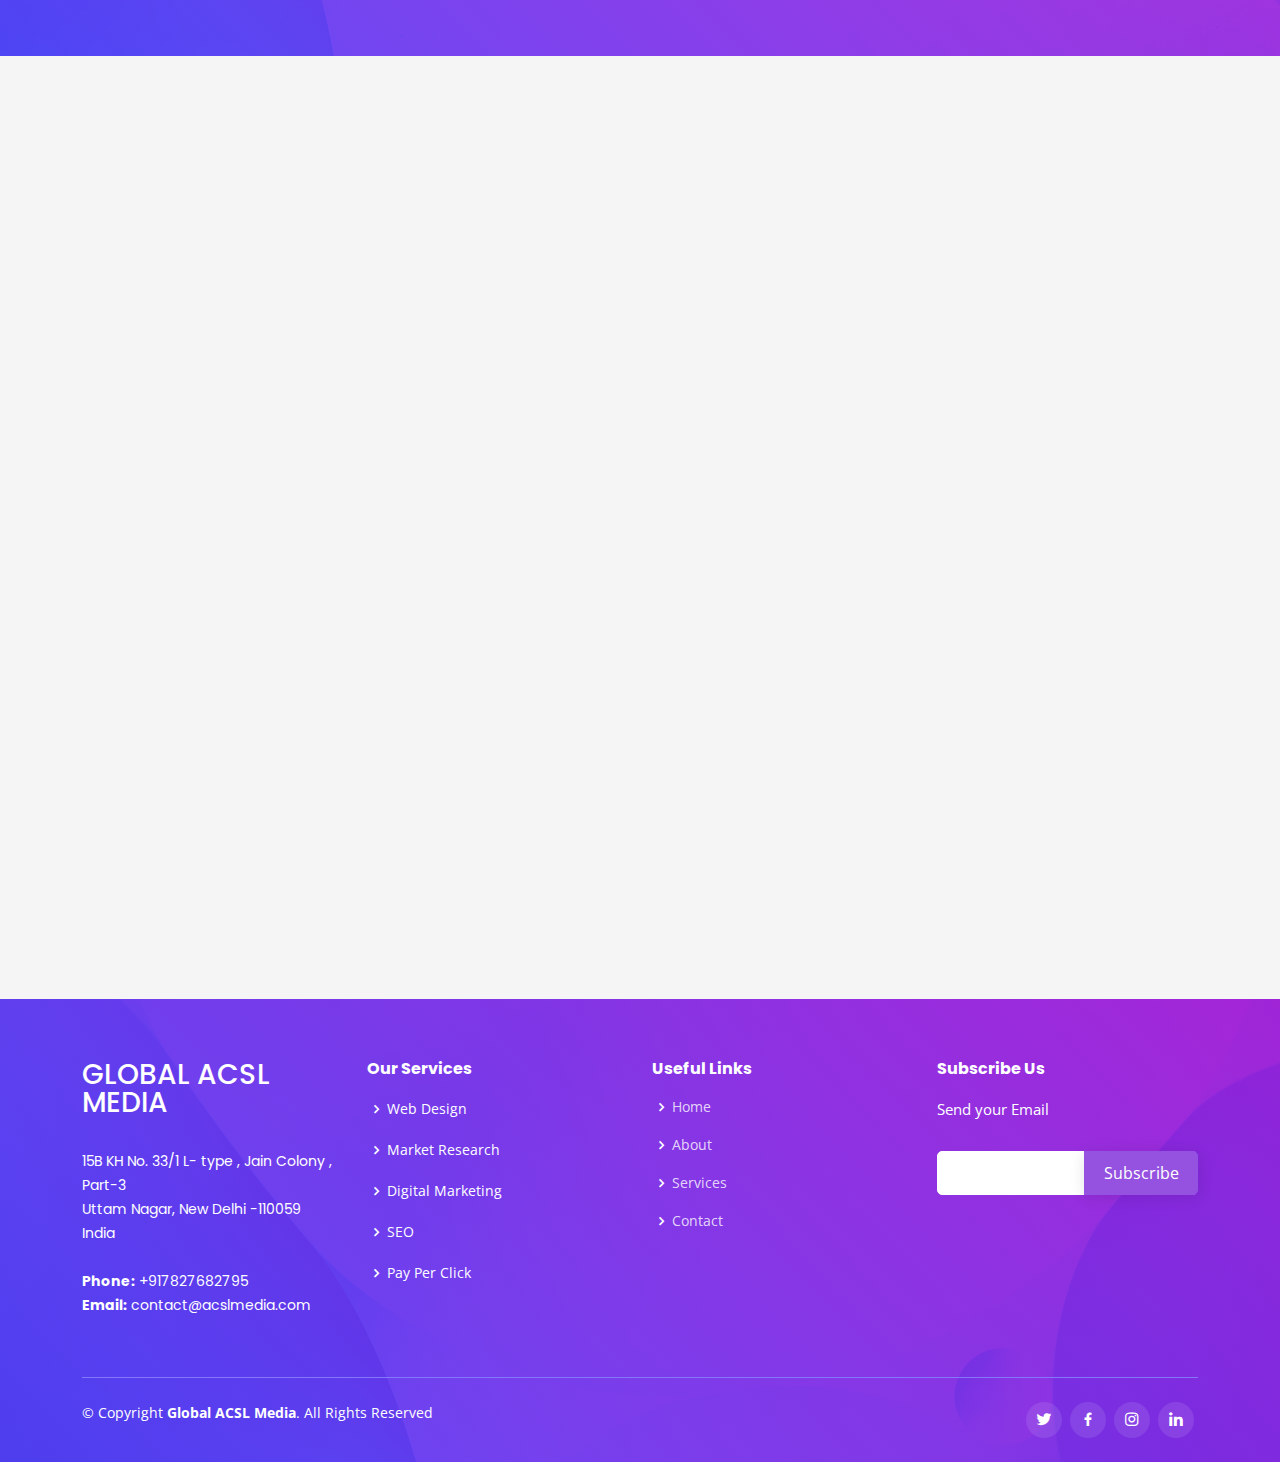
==== commit 4ecc259a: "ACSL" ====
--- a/index.html
+++ b/index.html
@@ -43,18 +43,18 @@
   <!-- ======= Header ======= -->
   <header id="header" class="fixed-top ">
     <div class="container d-flex align-items-center justify-content-between">
-
-      <h1 class="logo"> <a href="index.html" class="logo"><img src="assets/img/acsl-favicon.png" alt=""
-            class="img-fluid" style="color: blue;"></a>
-        <a href="index.html">Global ACSL Media</a>
+      <a href="index.html"><img src="assets/img/acsl-favicon.png" alt=""
+        class="img-fluid" style="height:120px;"></a>
+      <h1 class="logo"> 
+        <!--a href="index.html">Global ACSL Media</a-->
       </h1>
       <!-- Uncomment below if you prefer to use an image logo -->
 
       <nav id="navbar" class="navbar">
         <ul>
-          <li><a class="nav-link scrollto active" href="index.html">Home</a></li>
-          <li><a class="nav-link scrollto" href="about.html">About</a></li>
-          <li><a class="nav-link scrollto" href="services.html">Services</a></li>
+          <li><a class="nav-link " style="color: #5846f9;" href="index.html">Home</a></li>
+          <li><a class="nav-link " style="color: #5846f9;" href="about.html">About</a></li>
+          <li><a class="nav-link " style="color: #5846f9;" href="services.html">Services</a></li>
           <!--<li><a class="nav-link scrollto " href="#portfolio">Portfolio</a></li>-->
           <!--<li class="dropdown"><a href="#"><span>Drop Down</span> <i class="bi bi-chevron-down"></i></a>
             <ul>
@@ -73,7 +73,7 @@
               <li><a href="#">Drop Down 4</a></li>
             </ul>
           </li>-->
-          <li><a class="nav-link scrollto" href="contact.html">Contact</a></li>
+          <li><a class="nav-link" href="contact.html"><span style="border: 1px solid transparent;border-radius: 10px;color: white;background-color: #5846f9;padding: 10px;">Contact Us</span></a></li>
           <!--<li><a class="getstarted scrollto" href="#about">Get Started</a></li>-->
         </ul>
         <i class="bi bi-list mobile-nav-toggle"></i>
@@ -88,7 +88,7 @@
     <div class="container-fluid" data-aos="fade-up">
       <div class="row justify-content-center">
         <div class="col-xl-5 col-lg-6 pt-3 pt-lg-0 order-2 order-lg-1 d-flex flex-column justify-content-center">
-          <h1>Bettter Digital Experience With Global ACSL Media</h1>
+          <h1>Better Digital Experience With Global ACSL Media</h1>
           <h2>At ACSL Media, We are a dynamic and innovative startup specializing in digital marketing, web, app and
             other related services.
           </h2>
@@ -98,12 +98,13 @@
           <img src="assets/img/hero-img.png" class="img-fluid animated" alt="">
         </div>
       </div>
+      
     </div>
-
+    
   </section><!-- End Hero -->
-
+  <!--hr style="border:1px solid #0f0097;margin-left:60px;width: 90%;"/-->
   <main id="main">
-
+    
     <!-- ======= About Section ======= -->
     <section id="about" class="about">
       <div class="container">
@@ -113,26 +114,26 @@
             <img src="assets/img/about.jpg" class="img-fluid mt-5" alt="">
           </div>
           <div class="col-lg-6 pt-4 pt-lg-0 order-2 order-lg-1 content" data-aos="fade-right">
-            <h3>Our Vision </h3>
-            <p class="fst-italic">
+            <h3 style="color: blanchedalmond;">Our Vision </h3>
+            <p class="fst-italic" style="color: aliceblue;">
               Our vision is to be the driving force behind our clients' digital journeys. We envision a world where
               businesses of all sizes can thrive in the digital landscape, reaching their target audiences effectively
               and leaving a lasting impact.
             </p>
-            <h3>Why Choose Us</h3>
+            <h3 style="color: blanchedalmond;;">Why Choose Us</h3>
             <ul>
-              <li><i class="bi bi-check-circle"></i> <strong>Innovation:</strong> We thrive on innovation. Our team
+              <li style="color: aliceblue;"><i class="bi bi-check-circle" style="color: aliceblue;"></i> <strong>Innovation:</strong> We thrive on innovation. Our team
                 constantly explores new technologies and trends to deliver solutions that are ahead of the curve.</li>
-              <li><i class="bi bi-check-circle"></i> <strong>Customization:</strong> We believe every business is
+              <li style="color: aliceblue;"><i class="bi bi-check-circle" style="color: aliceblue;"></i> <strong>Customization:</strong> We believe every business is
                 unique. That's why we tailor our strategies and solutions to align with your specific goals and target
                 audience.</li>
-              <li><i class="bi bi-check-circle"></i> <strong>Collaboration:</strong> Your success is our success. We
+              <li style="color: aliceblue;"><i class="bi bi-check-circle" style="color: aliceblue;"></i> <strong>Collaboration:</strong> Your success is our success. We
                 view our clients as partners and work collaboratively to achieve the best outcomes. Your input is
                 invaluable every step of the way.</li>
-              <li><i class="bi bi-check-circle"></i> <strong>Expertise:</strong> Our team is comprised of experts in
+              <li style="color: aliceblue;"><i class="bi bi-check-circle" style="color: aliceblue;"></i> <strong>Expertise:</strong> Our team is comprised of experts in
                 their respective fields. From marketing gurus to tech wizards, we bring a diverse range of skills to the
                 table. </li>
-              <li><i class="bi bi-check-circle"></i> <strong>Results Driven:</strong> We are committed to delivering
+              <li style="color: aliceblue;"><i class="bi bi-check-circle" style="color: aliceblue;"></i> <strong>Results Driven:</strong> We are committed to delivering
                 tangible results. Our strategies are designed not just to increase metrics, but to drive meaningful
                 growth and ROI for your business.</li>
             </ul>
@@ -144,40 +145,7 @@
     </section><!-- End About Section -->
 
     <!-- ======= Counts Section ======= -->
-    <section id="counts" class="counts">
-      <div class="container">
-
-        <div class="row counters">
-
-          <div class="col-lg-3 col-6 text-center">
-            <span data-purecounter-start="0" data-purecounter-end="232" data-purecounter-duration="1"
-              class="purecounter"></span>
-            <p>Clients</p>
-          </div>
-
-          <div class="col-lg-3 col-6 text-center">
-            <span data-purecounter-start="0" data-purecounter-end="521" data-purecounter-duration="1"
-              class="purecounter"></span>
-            <p>Projects</p>
-          </div>
-
-          <div class="col-lg-3 col-6 text-center">
-            <span data-purecounter-start="0" data-purecounter-end="1463" data-purecounter-duration="1"
-              class="purecounter"></span>
-            <p>Hours Of Support</p>
-          </div>
-
-          <div class="col-lg-3 col-6 text-center">
-            <span data-purecounter-start="0" data-purecounter-end="15" data-purecounter-duration="1"
-              class="purecounter"></span>
-            <p>Hard Workers</p>
-          </div>
-
-        </div>
-
-      </div>
-    </section><!-- End Counts Section -->
-
+    
     <!-- ======= Services Section ======= -->
     <!--<section id="services" class="services section-bg">
       <div class="container d-flex justify-content-center" data-aos="fade-up">
@@ -192,11 +160,12 @@
     </section>--><!-- End Services Section -->
 
     <!-- ======= Features Section ======= -->
+    <!--hr style="border-color: #1d1284;width: 80%;margin-left: 100px;"/-->
     <section id="features" class="features">
       <div class="container" data-aos="fade-up">
 
         <div class="section-title">
-          <h2>Services</h2>
+          <h2 style="color: #5846f9;">Services</h2>
           <p>We specialize in comprehensive digital solutions. Our services encompass strategic digital marketing,
             spanning SEO, social media, PPC, and content creation. We design and develop captivating websites, ensuring
             seamless UI/UX and optimal performance.</p>
@@ -220,6 +189,11 @@
               <p> Craft engaging content for wider reach and impact. Drive sales through captivating personalized
                 offers.</p>
             </div>
+            <div class="icon-box mt-5" data-aos="fade-up" data-aos-delay="300">
+              <i class="bx bx-envelope"></i>
+              <h4>Customized and Exam Related Software</h4>
+              <p> We design and develop exam software tailored to the unique requirements of educational institutions.</p>
+            </div>
             <div class="icon-box mt-5" data-aos="fade-up" data-aos-delay="400">
               <i class="bx bx-bar-chart"></i>
               <h4>Market Research and Google Ads</h4>
@@ -238,14 +212,67 @@
 
       </div>
     </section><!-- End Features Section -->
+    <section id="about" class="about">
+      <div class="container">
+
+        <div class="row">
+          <div class="col-lg-6 order-1 order-lg-2 pt-5" data-aos="zoom-in" data-aos-delay="150">
+            <img src="assets/img/about.jpg" class="img-fluid mt-5" alt="">
+          </div>
+          <div class="col-lg-6 pt-4 pt-lg-0 order-2 order-lg-1 content" data-aos="fade-right">
+            <h1 style="font-family: Georgia, 'Times New Roman', Times, serif;margin-bottom: 10px;margin-top: 10px;">Designed to evolve with you.</h1>
+            <h3 style="color: blanchedalmond;">Our Approach </h3>
+            <p class="fst-italic" style="color: aliceblue;">
+              At Eternal Hightech, we firmly believe that enterprise software should transcend mere functionality and strive to be intuitive and pleasurable to use. This is why we adopt a unique approach to software development, leveraging a flexible architecture and a cohesive data core to craft experiences that users will truly adore. Our team of seasoned experts is fully committed to creating software that is not only robust but also user-friendly, empowering your business to unleash its maximum potential. Through our innovative software development methodology, you can effortlessly enhance your productivity and effortlessly attain your desired objectives.
+            </p>
+           
+            <a href="about.html" class="read-more">Read More <i class="bi bi-long-arrow-right"></i></a>
+          </div>
+        </div>
+
+      </div>
+    </section><!-- End About Section -->
+    <section id="counts" class="counts">
+      <div class="container">
+
+        <div class="row counters" style="border:1px solid #5846f9;border-radius: 20px;padding-top: 10px ;">
+
+          <div class="col-lg-3 col-6 text-center" >
+            <span data-purecounter-start="0" data-purecounter-end="232" data-purecounter-duration="1"
+              class="purecounter"></span>
+            <p>Clients</p>
+          </div>
+ 
+          <div class="col-lg-3 col-6 text-center" >
+            <span data-purecounter-start="0" data-purecounter-end="521" data-purecounter-duration="1"
+              class="purecounter"></span>
+            <p>Projects</p>
+          </div>
+
+          <div class="col-lg-3 col-6 text-center" >
+            <span data-purecounter-start="0" data-purecounter-end="1463" data-purecounter-duration="1"
+              class="purecounter"></span>
+            <p>Hours Of Support</p>
+          </div>
+
+          <div class="col-lg-3 col-6 text-center" >
+            <span data-purecounter-start="0" data-purecounter-end="15" data-purecounter-duration="1"
+              class="purecounter"></span>
+            <p>Hard Workers</p>
+          </div>
+
+        </div>
+
+      </div>
+    </section><!-- End Counts Section -->
 
     <!-- ======= Testimonials Section ======= -->
     <section id="testimonials" class="testimonials section-bg">
       <div class="container" data-aos="fade-up">
 
         <div class="section-title">
-          <h2>Testimonials</h2>
-          <p>From our Team</p>
+          <h2 style="color: whitesmoke;">Testimonials</h2>
+          <p style="color: whitesmoke;">From our Team</p>
         </div>
 
         <div class="testimonials-slider swiper" data-aos="fade-up" data-aos-delay="100">
@@ -260,7 +287,7 @@
                   <i class="bx bxs-quote-alt-right quote-icon-right"></i>
                 </p>
                 <img src="assets/img/Manisha.jpeg" width="200px" height="100px" class="testimonial-img" alt="">
-                <h3>Manisha</h3>
+                <h3 style="color:aliceblue;">Manisha</h3>
                 <h4>Assistant Manager</h4>
               </div>
             </div><!-- End testimonial item -->
@@ -273,7 +300,7 @@
                   <i class="bx bxs-quote-alt-right quote-icon-right"></i>
                 </p>
                 <img src="assets/img/Huzaifa.jpeg" width="150px" height="100px" class="testimonial-img" alt="">
-                <h3>Mohd Huzaifa</h3>
+                <h3 style="color:aliceblue;">Mohd Huzaifa</h3>
                 <h4>Lead Web Developer</h4>
               </div>
             </div><!-- End testimonial item -->
@@ -286,7 +313,7 @@
                   <i class="bx bxs-quote-alt-right quote-icon-right"></i>
                 </p>
                 <img src="assets/img/Tauseef.jpeg" width="150px" height="100px" class="testimonial-img" alt="">
-                <h3>Tauseef Ahmed</h3>
+                <h3 style="color:aliceblue;">Tauseef Ahmed</h3>
                 <h4>Manager</h4>
               </div>
             </div><!-- End testimonial item -->
@@ -597,7 +624,60 @@
 
       </div>
     </section>--><!-- End Frequently Asked Questions Section -->
-
+    <section id="features" class="features" style="background-color: whitesmoke;">
+      <div class="container" data-aos="fade-up">
+
+        <div class="section-title">
+          <h6 style="color: #5534a9;">Our Values</h6>
+          <h2 style="color: #f946cc;">Industries We've Worked With</h2>
+          
+        </div>
+
+        <div class="row">
+          <div class="col-lg-6 order-2 order-lg-1 d-flex flex-column align-items-lg-left">
+            <div class="icon-box mt-5 mt-lg-0"  data-aos="fade-up" data-aos-delay="100">
+              <i class="bx bx-chevron-right"></i>
+              <h4>Business and E-Commerce</h4>
+              
+            </div>
+            <div class="icon-box mt-5"  data-aos="fade-up" data-aos-delay="200">
+              <i class="bx bx-chevron-right"></i>
+              <h4>Education and Healthcare</h4>
+              
+            </div>
+            <div class="icon-box mt-5"  data-aos="fade-up" data-aos-delay="300">
+              <i class="bx bx-chevron-right"></i>
+              <h4>Costruction and Transportation</h4>
+              
+            </div>
+            <div class="icon-box mt-5"  data-aos="fade-up" data-aos-delay="300">
+              <i class="bx bx-chevron-right"></i>
+              <h4>Wholesale and Retail</h4>
+              
+            </div>
+            
+            <div class="icon-box mt-5"  data-aos="fade-up" data-aos-delay="300">
+              <i class="bx bx-chevron-right"></i>
+              <h4>Energy and Utilities</h4>
+              
+            </div>
+            <div class="icon-box mt-5" data-aos="fade-up" data-aos-delay="400">
+              <i class="bx bx-chevron-right"></i>
+              <h4>Finance and Insurance</h4>
+              <br/>
+              <a href="services.html" class="btn btn-lg ml-5 mt-3" style="color: white;background-color:#5846f9;">Know more</a>
+
+            </div>
+
+          </div>
+
+          <div class="image col-lg-6 order-1 order-lg-2 " data-aos="zoom-in" data-aos-delay="100">
+            <img src="assets/img/features.svg" alt="" class="img-fluid">
+          </div>
+        </div>
+
+      </div>
+    </section><!-- End Features Section -->
   </main><!-- End #main -->
 
   <!-- ======= Footer ======= -->
@@ -638,9 +718,20 @@
               <li><i class="bx bx-chevron-right"></i> SEO</li>
               <li><i class="bx bx-chevron-right"></i> Pay Per Click</li>
             </ul>
-          </div>
-
-          <div class="col-lg-4 col-md-6 footer-newsletter">
+            
+          </div>
+          <div class="col-lg-3 col-md-6 footer-links">
+            <h4>Useful Links</h4>
+            <ul>
+              <li><i class="bx bx-chevron-right"></i><a href="index.html">Home</a></li>
+              <li><i class="bx bx-chevron-right"></i><a href="about.html">About</a></li>
+              <li><i class="bx bx-chevron-right"></i><a href="services.html">Services</a></li>
+              <li><i class="bx bx-chevron-right"></i><a href="contact.html">Contact</a></li>
+            </ul>
+            
+          </div>
+
+          <div class="col-lg-3 col-md-6 footer-newsletter">
             <h4>Subscribe Us</h4>
             <p>Send your Email</p>
             <form action="https://formspree.io/f/xdordzaw" method="post">
--- a/assets/css/style.css
+++ b/assets/css/style.css
@@ -123,7 +123,7 @@
 
 #header.header-scrolled,
 #header.header-inner-pages {
-  background: rgba(24, 6, 185, 0.8);
+  background:#fff;         /*rgba(24, 6, 185, 0.8);*/
   padding: 12px 0;
 }
 
@@ -142,6 +142,36 @@
 }
 
 #header .logo img {
+  max-height: 40px;
+}
+
+#headerc {
+  transition: all 0.5s;
+  z-index: 1500;
+  padding: 20px 0;
+}
+
+#headerc.header-scrolled,
+#headerc.header-inner-pages {
+  background:#fff;         /*rgba(24, 6, 185, 0.8);*/
+  padding: 12px 0;
+}
+
+#headerc .logo {
+  font-size: 32px;
+  margin: 0;
+  padding: 0;
+  line-height: 1;
+  font-weight: 400;
+  letter-spacing: 2px;
+  text-transform: uppercase;
+}
+
+#headerc .logo a {
+  color: #fff;
+}
+
+#headerc .logo img {
   max-height: 40px;
 }
 
@@ -311,7 +341,7 @@
 * Mobile Navigation 
 */
 .mobile-nav-toggle {
-  color: #fff;
+  color: #5846f9;
   font-size: 28px;
   cursor: pointer;
   display: none;
@@ -425,12 +455,132 @@
 /*--------------------------------------------------------------
 # Hero Section
 --------------------------------------------------------------*/
-#hero {
+#heroc {
   width: 100%;
   height: 100vh;
   background: linear-gradient(45deg, rgba(86, 58, 250, 0.9) 0%, rgba(116, 15, 214, 0.9) 100%), url("../img/hero-bg.jpg") center center no-repeat;
   background-size: cover;
 }
+#hero {
+  width: 100%;
+  height: 100vh;
+  /*background: linear-gradient(45deg, rgba(86, 58, 250, 0.9) 0%, rgba(116, 15, 214, 0.9) 100%), url("../img/hero-bg.jpg") center center no-repeat;*/
+  background: white;
+  background-size: cover;
+}
+#heroc .container,
+#heroc .container-fluid {
+  padding-top: 84px;
+}
+
+#heroc h1 {
+  margin: 0;
+  margin-right: 5px;
+  font-size: 45px;
+  font-weight: 600;
+  font-family:Cambria, Cochin, Georgia, Times, 'Times New Roman', serif;
+  line-height: 64px;
+  color:#fff;
+}
+
+#heroc h2 {
+  color:gray; /*rgba(255, 255, 255, 0.8);*/
+  margin: 10px 0 0 0;
+  font-size: 20px;
+  font-family:'Gill Sans', 'Gill Sans MT', Calibri, 'Trebuchet MS', sans-serif;
+}
+
+#heroc .btn-get-started {
+  font-family: "Poppins", sans-serif;
+  font-weight: 500;
+  font-size: 16px;
+  letter-spacing: 1px;
+  display: inline-block;
+  padding: 10px 28px;
+  border-radius: 5px;
+  transition: 0.5s;
+  margin-top: 30px;
+  box-shadow: 4px 4px 8px #888888;;
+  color: #5846f9;
+  border: 2px solid #5846f9;
+}
+
+#heroc .btn-get-started:hover {
+  background: #5846f9;
+  color: #fff;
+}
+
+#heroc .animated {
+  animation: up-down 2s ease-in-out infinite alternate-reverse both;
+}
+
+@media (min-width: 1200px) {
+  #heroc {
+    background-attachment: fixed;
+  }
+}
+
+@media (max-width: 991px) {
+  #heroc {
+    text-align: center;
+  }
+
+  #heroc .container,
+  #heroc .container-fluid {
+    padding-top: 68px;
+  }
+
+  #heroc .animated {
+    animation: none;
+  }
+
+  #heroc .hero-img {
+    text-align: center;
+  }
+
+  #heroc .hero-img img {
+    width: 50%;
+  }
+}
+
+@media (max-width: 768px) {
+  #heroc h1 {
+    font-size: 26px;
+    line-height: 36px;
+  }
+
+  #heroc h2 {
+    font-size: 18px;
+    line-height: 24px;
+  }
+
+  #heroc .hero-img img {
+    width: 60%;
+  }
+}
+
+@media (max-width: 575px) {
+  #heroc .hero-img img {
+    width: 80%;
+  }
+}
+
+@media (max-width: 575px),
+(max-height: 600px) {
+  #heroc {
+    height: auto;
+  }
+}
+
+@keyframes up-down {
+  0% {
+    transform: translateY(10px);
+  }
+
+  100% {
+    transform: translateY(-10px);
+  }
+}
 
 #hero .container,
 #hero .container-fluid {
@@ -439,16 +589,19 @@
 
 #hero h1 {
   margin: 0;
-  font-size: 52px;
-  font-weight: 700;
+  margin-right: 5px;
+  font-size: 45px;
+  font-weight: 600;
+  font-family:Cambria, Cochin, Georgia, Times, 'Times New Roman', serif;
   line-height: 64px;
-  color: #fff;
+  color: #5846f9;
 }
 
 #hero h2 {
-  color: rgba(255, 255, 255, 0.8);
+  color:gray; /*rgba(255, 255, 255, 0.8);*/
   margin: 10px 0 0 0;
   font-size: 20px;
+  font-family:'Gill Sans', 'Gill Sans MT', Calibri, 'Trebuchet MS', sans-serif;
 }
 
 #hero .btn-get-started {
@@ -461,13 +614,14 @@
   border-radius: 5px;
   transition: 0.5s;
   margin-top: 30px;
-  color: #fff;
-  border: 2px solid #fff;
+  box-shadow: 4px 4px 8px #888888;;
+  color: #5846f9;
+  border: 2px solid #5846f9;
 }
 
 #hero .btn-get-started:hover {
-  background: #fff;
-  color: #5846f9;
+  background: #5846f9;
+  color: #fff;
 }
 
 #hero .animated {
@@ -551,8 +705,7 @@
 }
 
 .section-bg {
-  background-color: #f9f8ff;
-}
+  background: linear-gradient(45deg, rgba(86, 58, 250, 0.9) 0%, rgba(214, 15, 204, 0.9) 100%), url("../img/hero-bg.jpg") center center no-repeat;}
 
 .section-title {
   text-align: center;
@@ -588,12 +741,13 @@
 --------------------------------------------------------------*/
 .about {
   padding: 120px 0;
+  background: linear-gradient(45deg, rgba(86, 58, 250, 0.9) 0%, rgba(214, 15, 204, 0.9) 100%), url("../img/hero-bg.jpg") center center no-repeat;
 }
 
 .about .content h3 {
   font-weight: 600;
   font-size: 32px;
-  color: #2c4964;
+  color:#999;
 }
 
 .about .content ul {
@@ -624,13 +778,14 @@
   padding: 10px 50px 10px 28px;
   border-radius: 5px;
   transition: 0.5s;
-  color: #fff;
-  background: linear-gradient(45deg, #5846f9 0%, #7b27d8 100%);
+  color: linear-gradient(45deg, #5846f9 0%, #7b27d8 100%);
+  background: #fff;
   position: relative;
 }
 
 .about .content .read-more:hover {
   background: linear-gradient(180deg, #5846f9 0%, #7b27d8 100%);
+  color: #fff;
 }
 
 .about .content .read-more i {
@@ -644,14 +799,15 @@
 # Counts
 --------------------------------------------------------------*/
 .counts {
-  background: linear-gradient(90deg, rgba(88, 70, 249, 0.5) 0%, rgba(123, 39, 216, 0.5) 100%), url("../img/counts-bg.png") center center no-repeat;
+  /*background: linear-gradient(90deg, rgba(88, 70, 249, 0.5) 0%, rgba(123, 39, 216, 0.5) 100%), url("../img/counts-bg.png") center center no-repeat;*/
+  background-color: white;
   padding: 80px 0 60px 0;
 }
 
 .counts .counters span {
   font-size: 48px;
   display: block;
-  color: #fff;
+  color:#3023a9 ;
   font-weight: 600;
   font-family: "Poppins", sans-serif;
 }
@@ -660,7 +816,7 @@
   padding: 0;
   margin: 0 0 20px 0;
   font-size: 15px;
-  color: rgba(255, 255, 255, 0.8);
+  color: #6423a9;
 }
 
 /*--------------------------------------------------------------
@@ -1491,7 +1647,7 @@
 #footer {
   color: #fff;
   font-size: 14px;
-  background: linear-gradient(45deg, rgba(86, 58, 250, 0.9) 0%, rgba(116, 15, 214, 0.9) 100%), url("../img/hero-bg.jpg") center center no-repeat;
+  background: linear-gradient(45deg, rgba(86, 58, 250, 0.9) 0%, rgba(161, 15, 214, 0.9) 100%), url("../img/hero-bg.jpg") center center no-repeat;
   background-size: cover;
 }
 
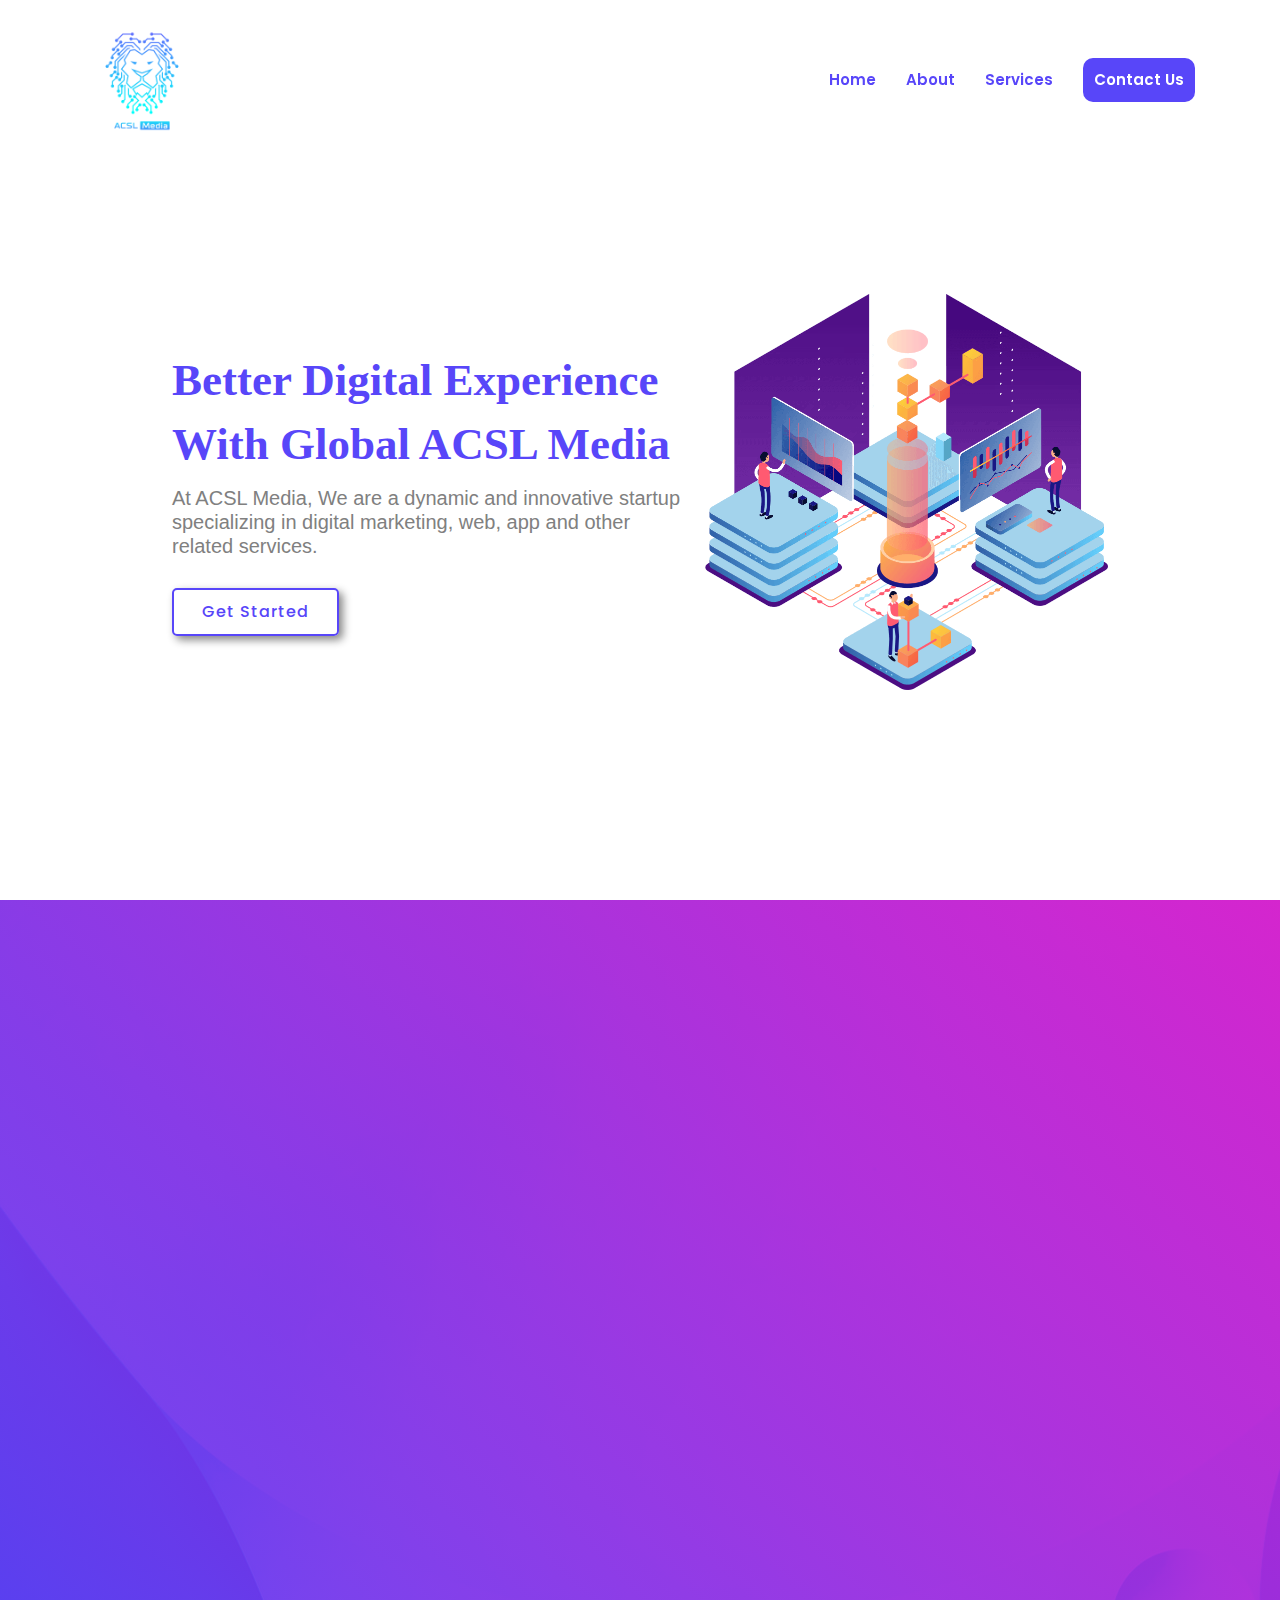
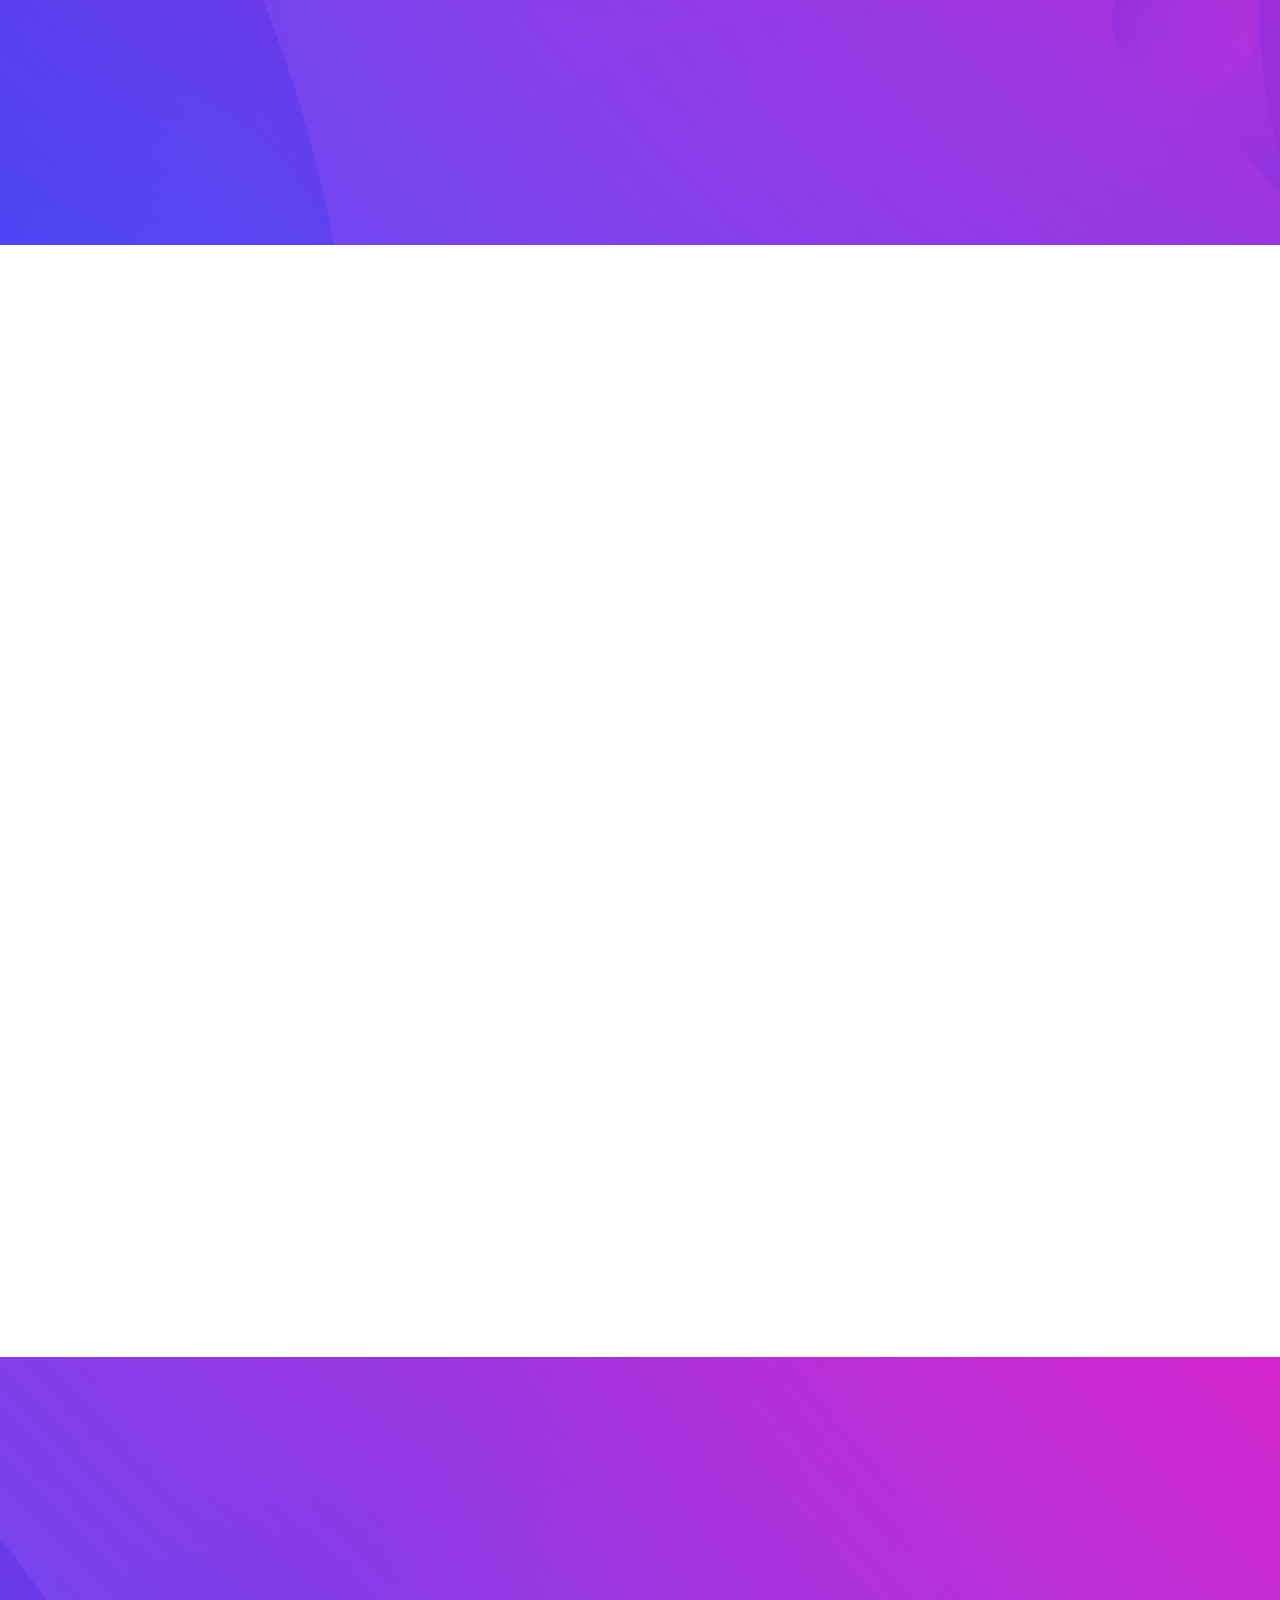
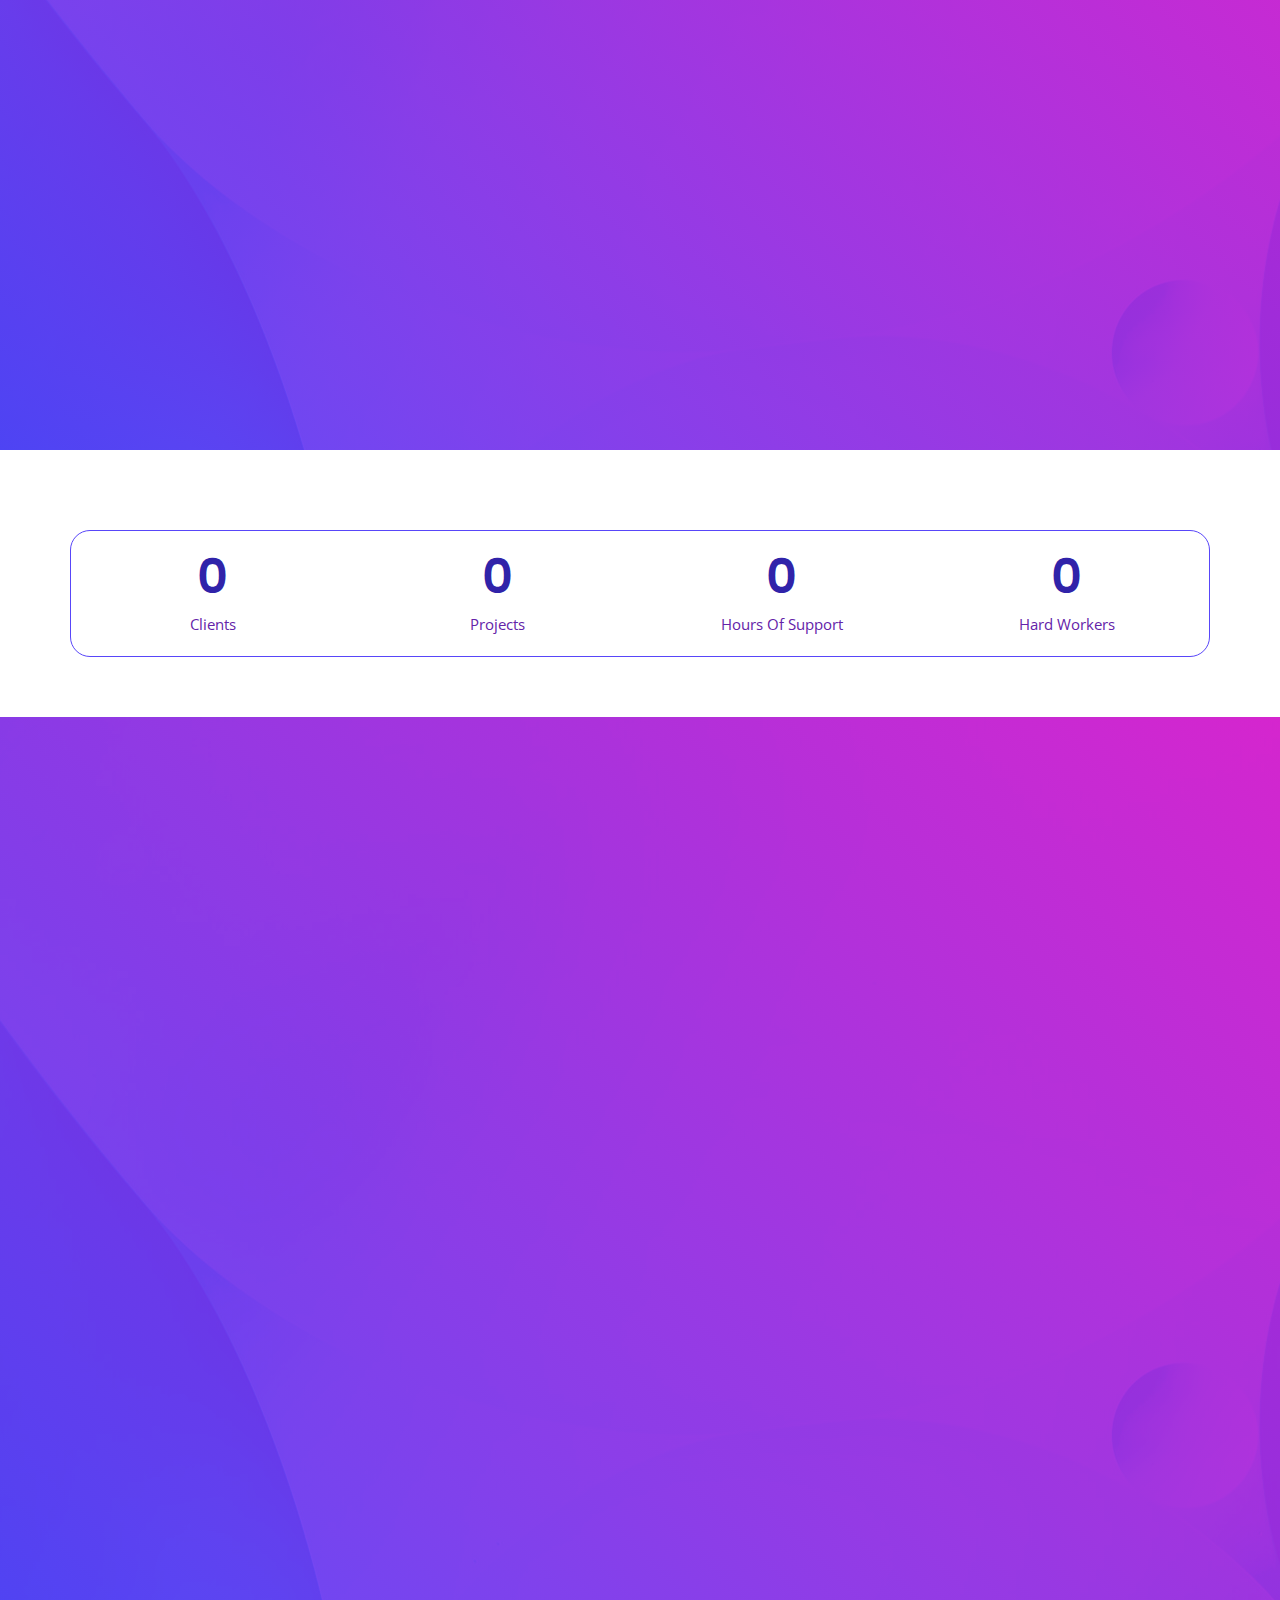
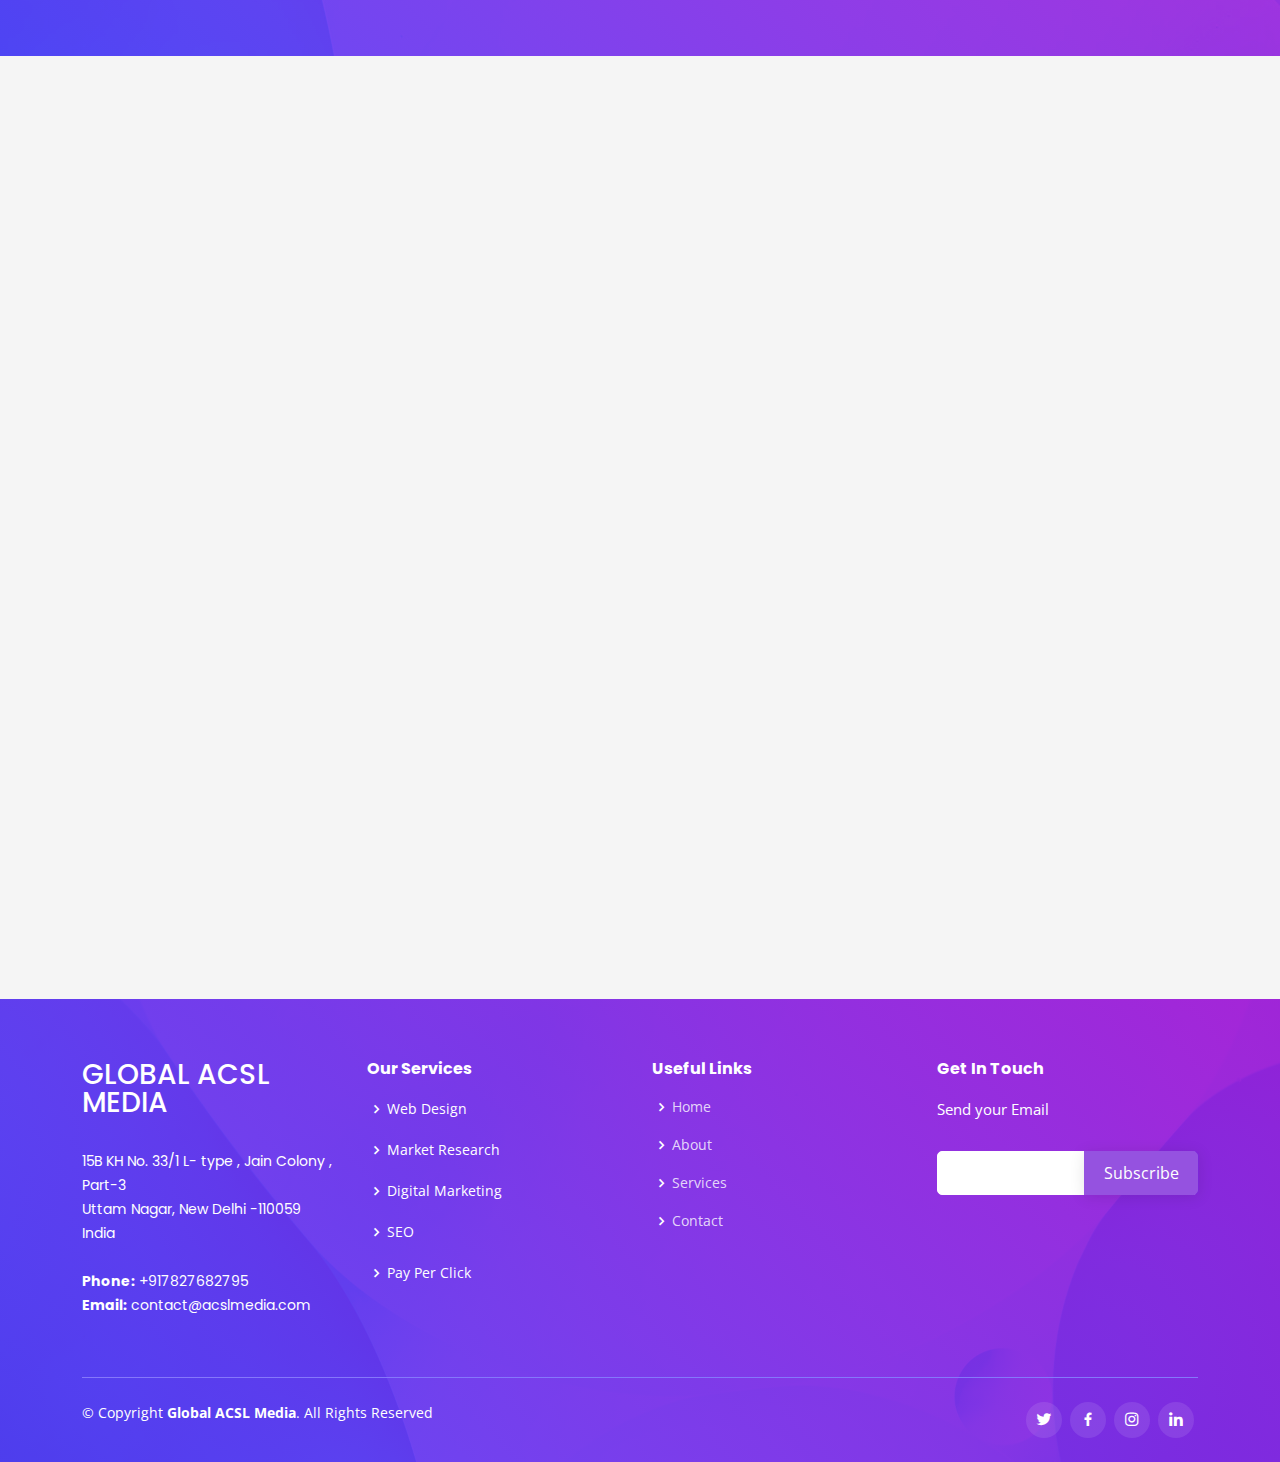
==== commit 14a4a577: "ACSL" ====
--- a/index.html
+++ b/index.html
@@ -223,7 +223,7 @@
             <h1 style="font-family: Georgia, 'Times New Roman', Times, serif;margin-bottom: 10px;margin-top: 10px;">Designed to evolve with you.</h1>
             <h3 style="color: blanchedalmond;">Our Approach </h3>
             <p class="fst-italic" style="color: aliceblue;">
-              At Eternal Hightech, we firmly believe that enterprise software should transcend mere functionality and strive to be intuitive and pleasurable to use. This is why we adopt a unique approach to software development, leveraging a flexible architecture and a cohesive data core to craft experiences that users will truly adore. Our team of seasoned experts is fully committed to creating software that is not only robust but also user-friendly, empowering your business to unleash its maximum potential. Through our innovative software development methodology, you can effortlessly enhance your productivity and effortlessly attain your desired objectives.
+              At ACSL Media, we firmly believe that enterprise software should transcend mere functionality and strive to be intuitive and pleasurable to use. This is why we adopt a unique approach to software development, leveraging a flexible architecture and a cohesive data core to craft experiences that users will truly adore. Our team of seasoned experts is fully committed to creating software that is not only robust but also user-friendly, empowering your business to unleash its maximum potential. Through our innovative software development methodology, you can effortlessly enhance your productivity and effortlessly attain your desired objectives.
             </p>
            
             <a href="about.html" class="read-more">Read More <i class="bi bi-long-arrow-right"></i></a>
@@ -732,7 +732,7 @@
           </div>
 
           <div class="col-lg-3 col-md-6 footer-newsletter">
-            <h4>Subscribe Us</h4>
+            <h4>Get In Touch</h4>
             <p>Send your Email</p>
             <form action="https://formspree.io/f/xdordzaw" method="post">
               <input type="email" name="email"><input type="submit" value="Subscribe">
--- a/assets/css/style.css
+++ b/assets/css/style.css
@@ -795,6 +795,63 @@
   top: 12px;
 }
 
+.abouc {
+  padding: 120px 0;
+  background-color: #fff; 
+}
+
+.abouc .content h3 {
+  font-weight: 600;
+  font-size: 32px;
+  color:#5846f9;
+}
+
+.abouc .content ul {
+  list-style: none;
+  padding: 0;
+}
+
+.abouc .content ul li {
+  padding-bottom: 10px;
+}
+
+.abouc .content ul i {
+  font-size: 20px;
+  padding-right: 4px;
+  color: #5846f9;
+}
+
+.abouc .content p:last-child {
+  margin-bottom: 0;
+}
+
+.abouc .content .read-more {
+  font-family: "Poppins", sans-serif;
+  font-weight: 500;
+  font-size: 16px;
+  letter-spacing: 1px;
+  display: inline-block;
+  padding: 10px 50px 10px 28px;
+  border-radius: 5px;
+  transition: 0.5s;
+  color: linear-gradient(45deg, #5846f9 0%, #7b27d8 100%);
+  background: #fff;
+  position: relative;
+}
+
+.abouc .content .read-more:hover {
+  background: linear-gradient(180deg, #5846f9 0%, #7b27d8 100%);
+  color: #fff;
+}
+
+.abouc .content .read-more i {
+  font-size: 22px;
+  position: absolute;
+  right: 20px;
+  top: 12px;
+}
+
+
 /*--------------------------------------------------------------
 # Counts
 --------------------------------------------------------------*/
@@ -818,6 +875,7 @@
   font-size: 15px;
   color: #6423a9;
 }
+
 
 /*--------------------------------------------------------------
 # Services
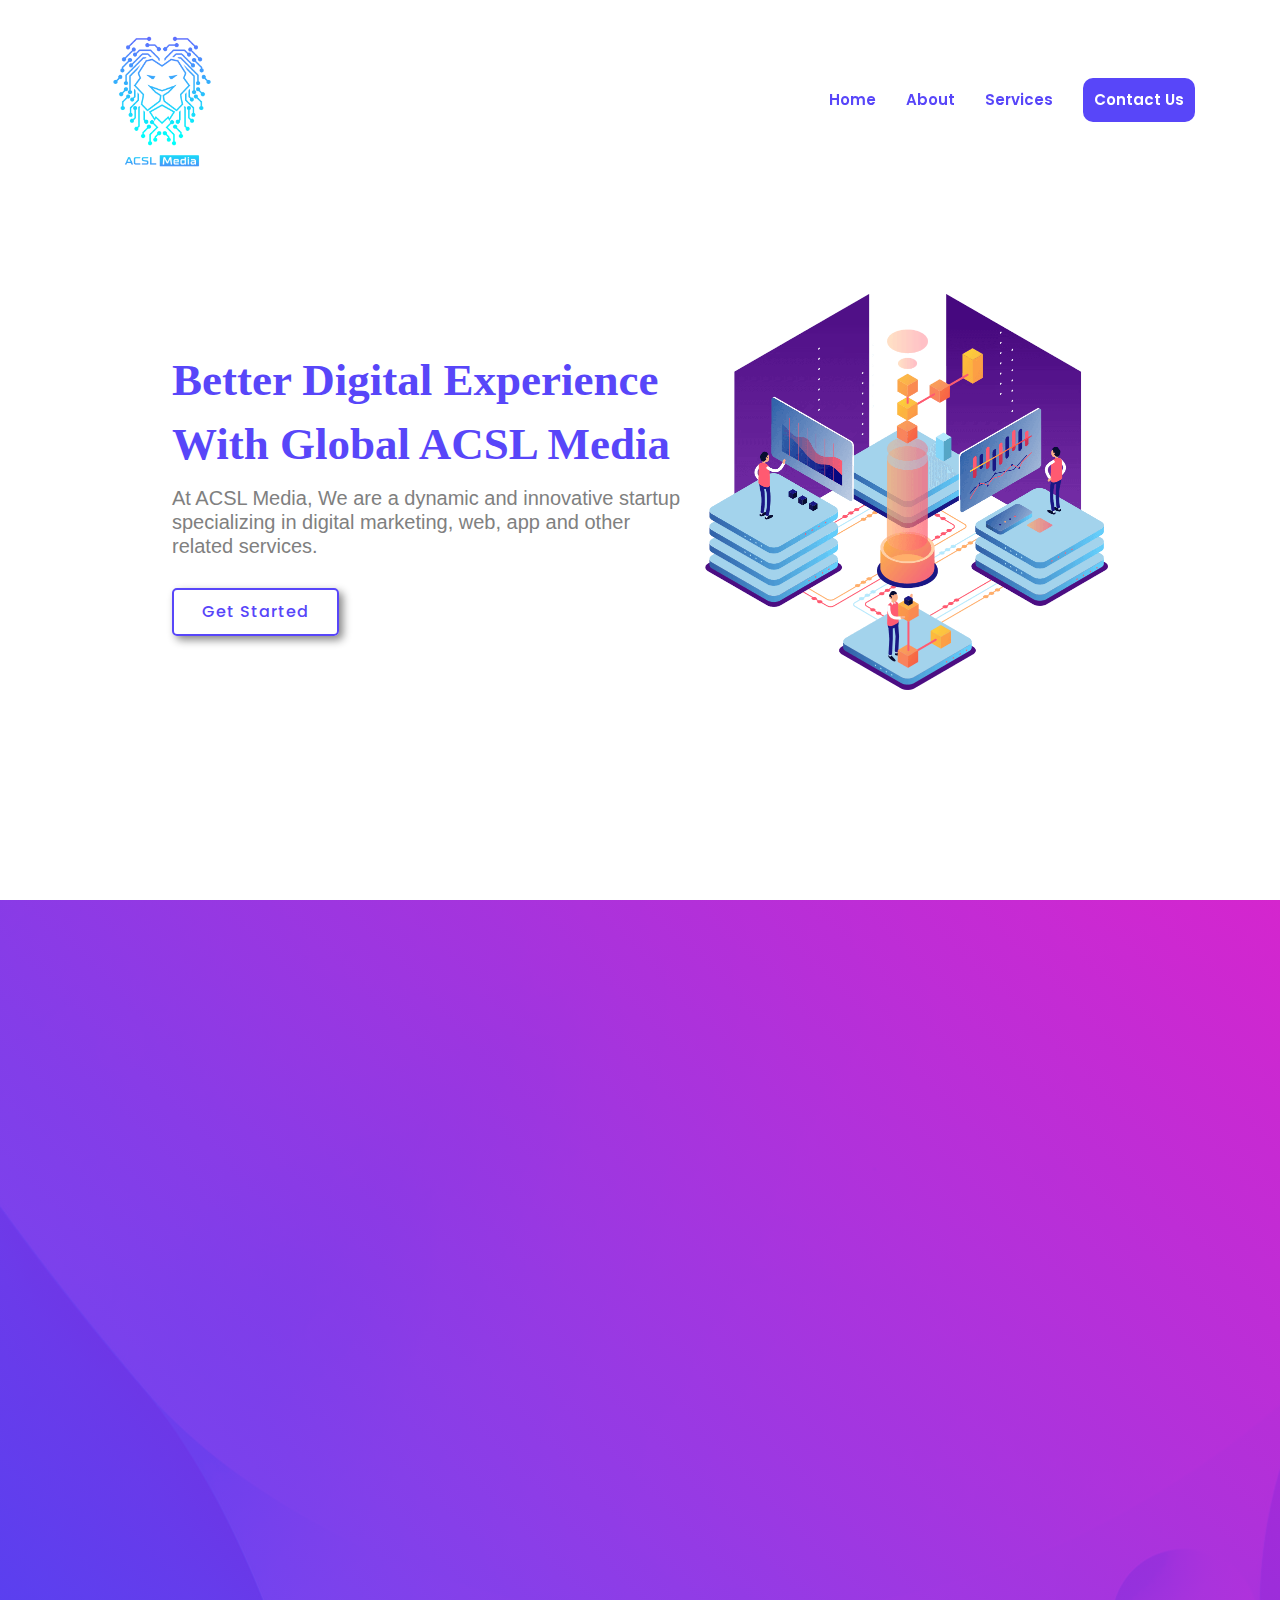
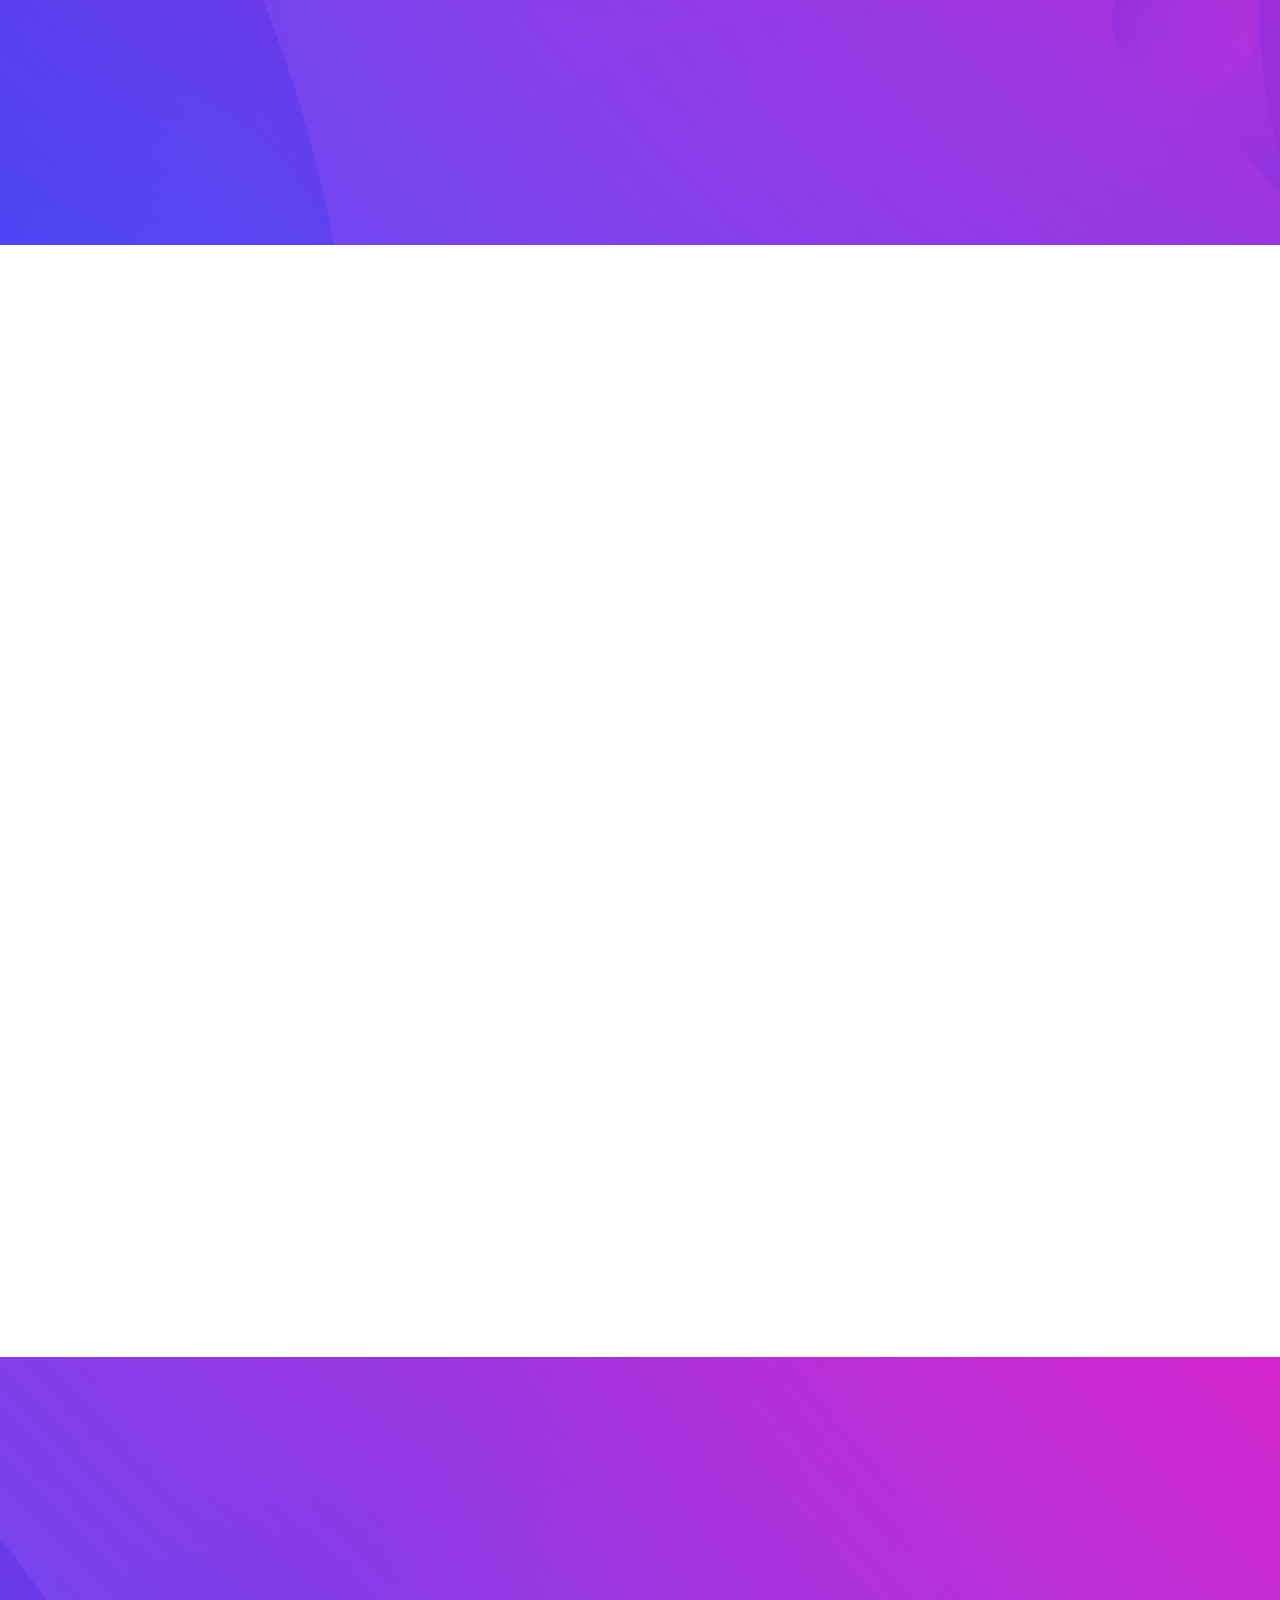
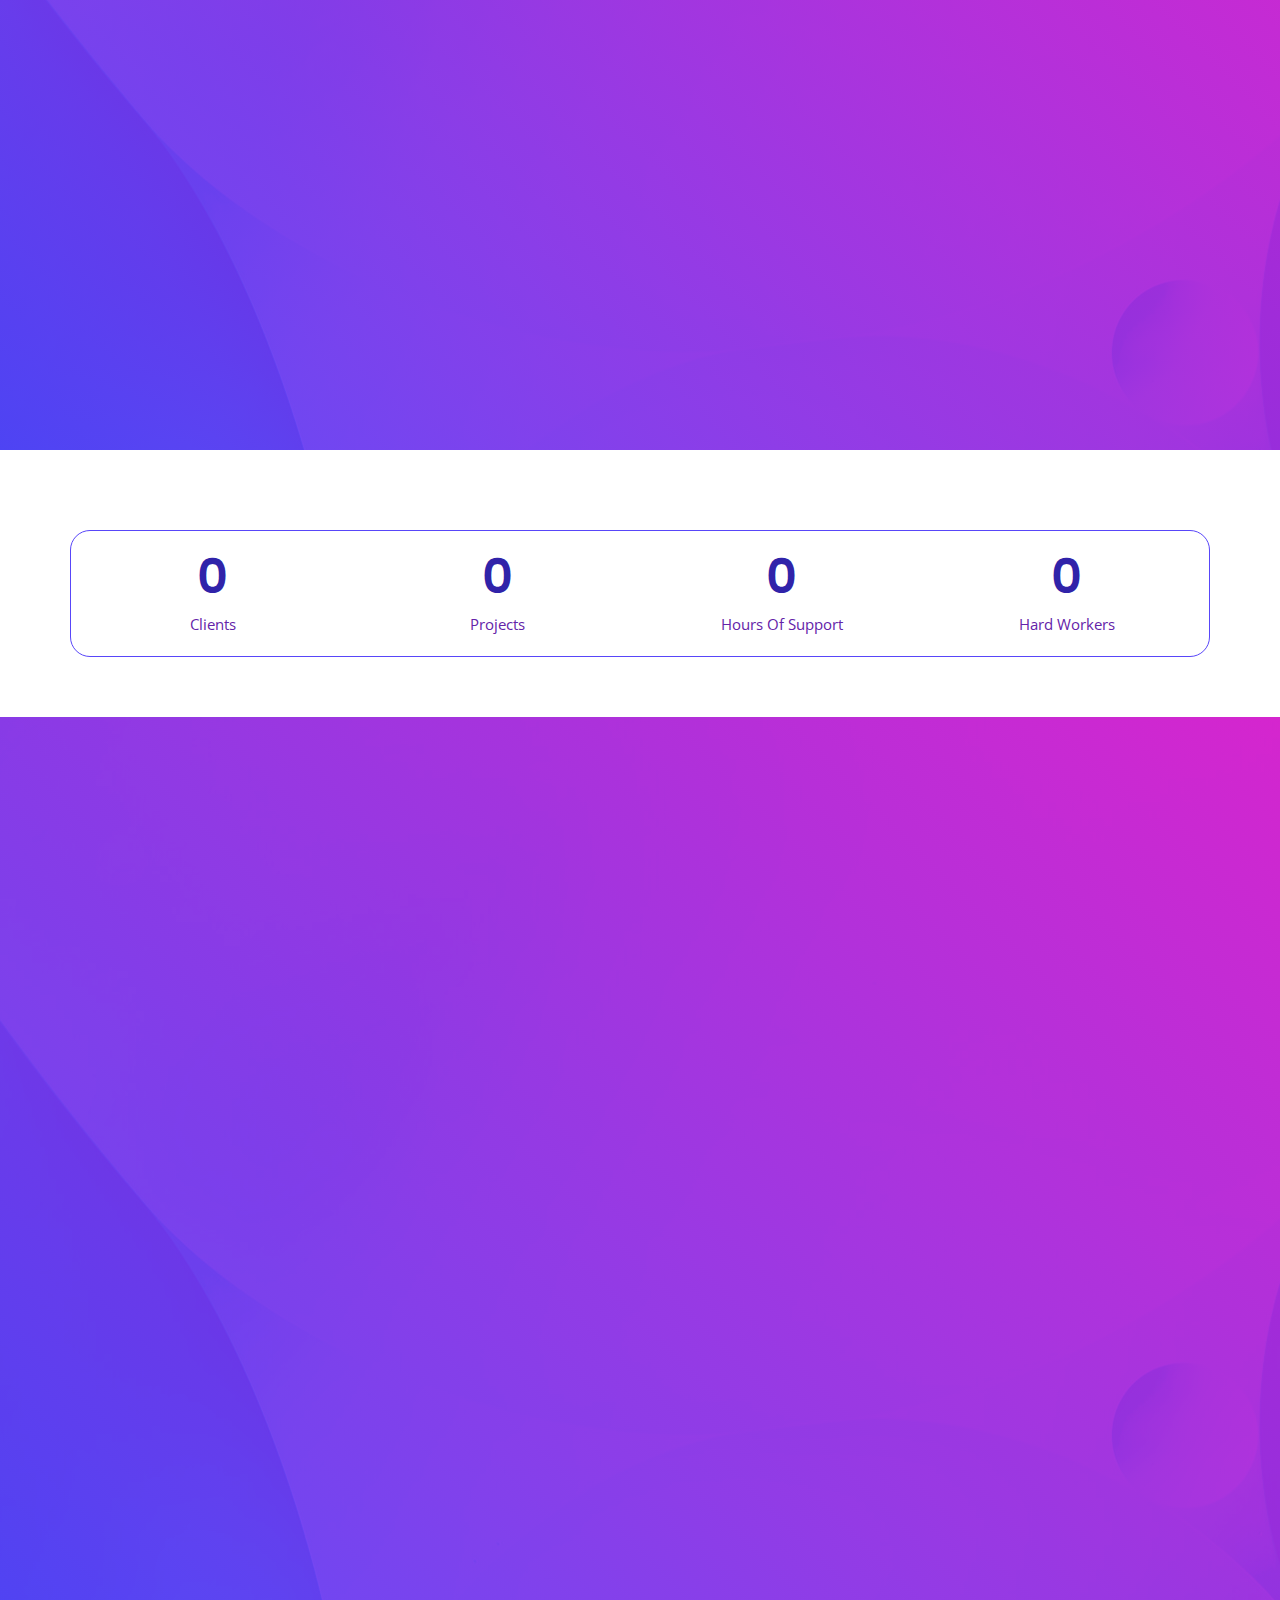
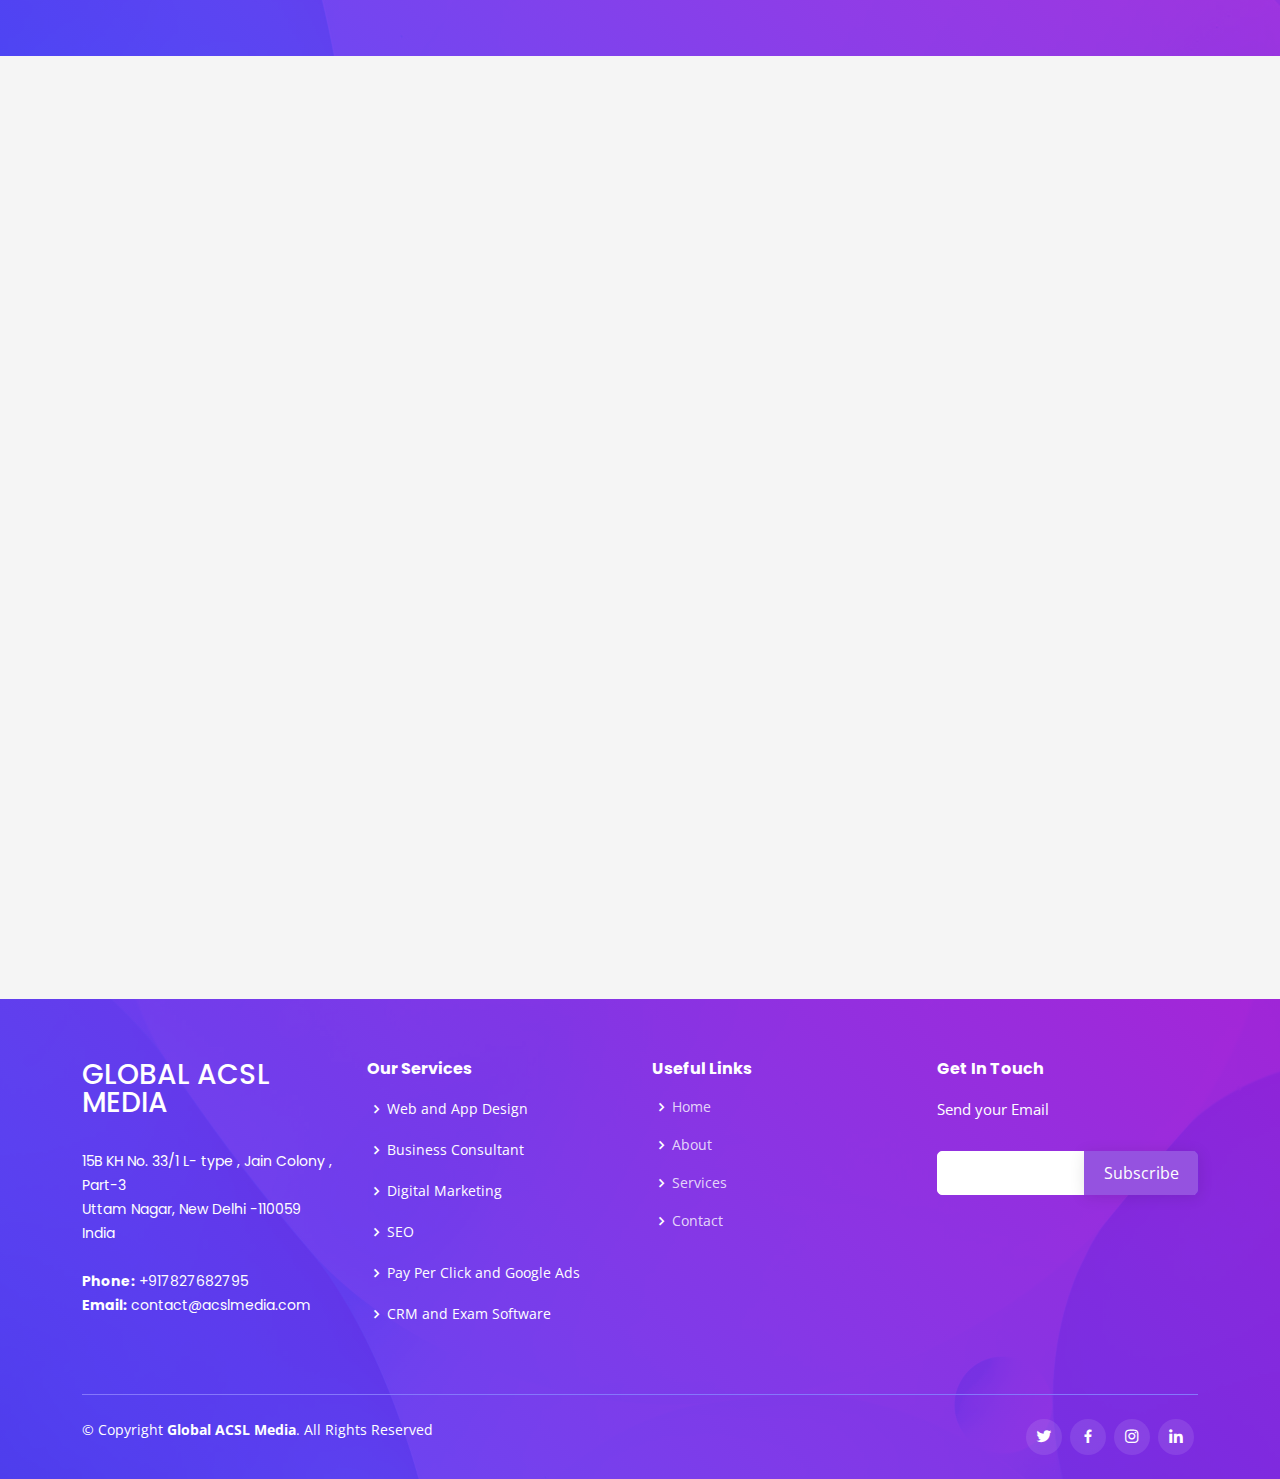
==== commit 80bff11d: "ACSL" ====
--- a/index.html
+++ b/index.html
@@ -44,7 +44,7 @@
   <header id="header" class="fixed-top ">
     <div class="container d-flex align-items-center justify-content-between">
       <a href="index.html"><img src="assets/img/acsl-favicon.png" alt=""
-        class="img-fluid" style="height:120px;"></a>
+        class="img-fluid" style="height:160px;"></a>
       <h1 class="logo"> 
         <!--a href="index.html">Global ACSL Media</a-->
       </h1>
@@ -712,11 +712,12 @@
           <div class="col-lg-3 col-md-6 footer-links">
             <h4>Our Services</h4>
             <ul>
-              <li><i class="bx bx-chevron-right"></i> Web Design</li>
-              <li><i class="bx bx-chevron-right"></i> Market Research</li>
+              <li><i class="bx bx-chevron-right"></i> Web and App Design</li>
+              <li><i class="bx bx-chevron-right"></i> Business Consultant</li>
               <li><i class="bx bx-chevron-right"></i> Digital Marketing</li>
               <li><i class="bx bx-chevron-right"></i> SEO</li>
-              <li><i class="bx bx-chevron-right"></i> Pay Per Click</li>
+              <li><i class="bx bx-chevron-right"></i> Pay Per Click and Google Ads</li>
+              <li><i class="bx bx-chevron-right"></i> CRM and Exam Software</li>
             </ul>
             
           </div>
--- a/assets/css/style.css
+++ b/assets/css/style.css
@@ -458,7 +458,7 @@
 #heroc {
   width: 100%;
   height: 100vh;
-  background: linear-gradient(45deg, rgba(86, 58, 250, 0.9) 0%, rgba(116, 15, 214, 0.9) 100%), url("../img/hero-bg.jpg") center center no-repeat;
+  background: #fff;/*linear-gradient(45deg, rgba(178, 164, 255, 0.9) 0%, rgba(91, 52, 130, 0.9) 100%), url("../img/hero-bg.jpg") center center no-repeat;*/
   background-size: cover;
 }
 #hero {
@@ -480,7 +480,7 @@
   font-weight: 600;
   font-family:Cambria, Cochin, Georgia, Times, 'Times New Roman', serif;
   line-height: 64px;
-  color:#fff;
+  color:#5846f9;
 }
 
 #heroc h2 {
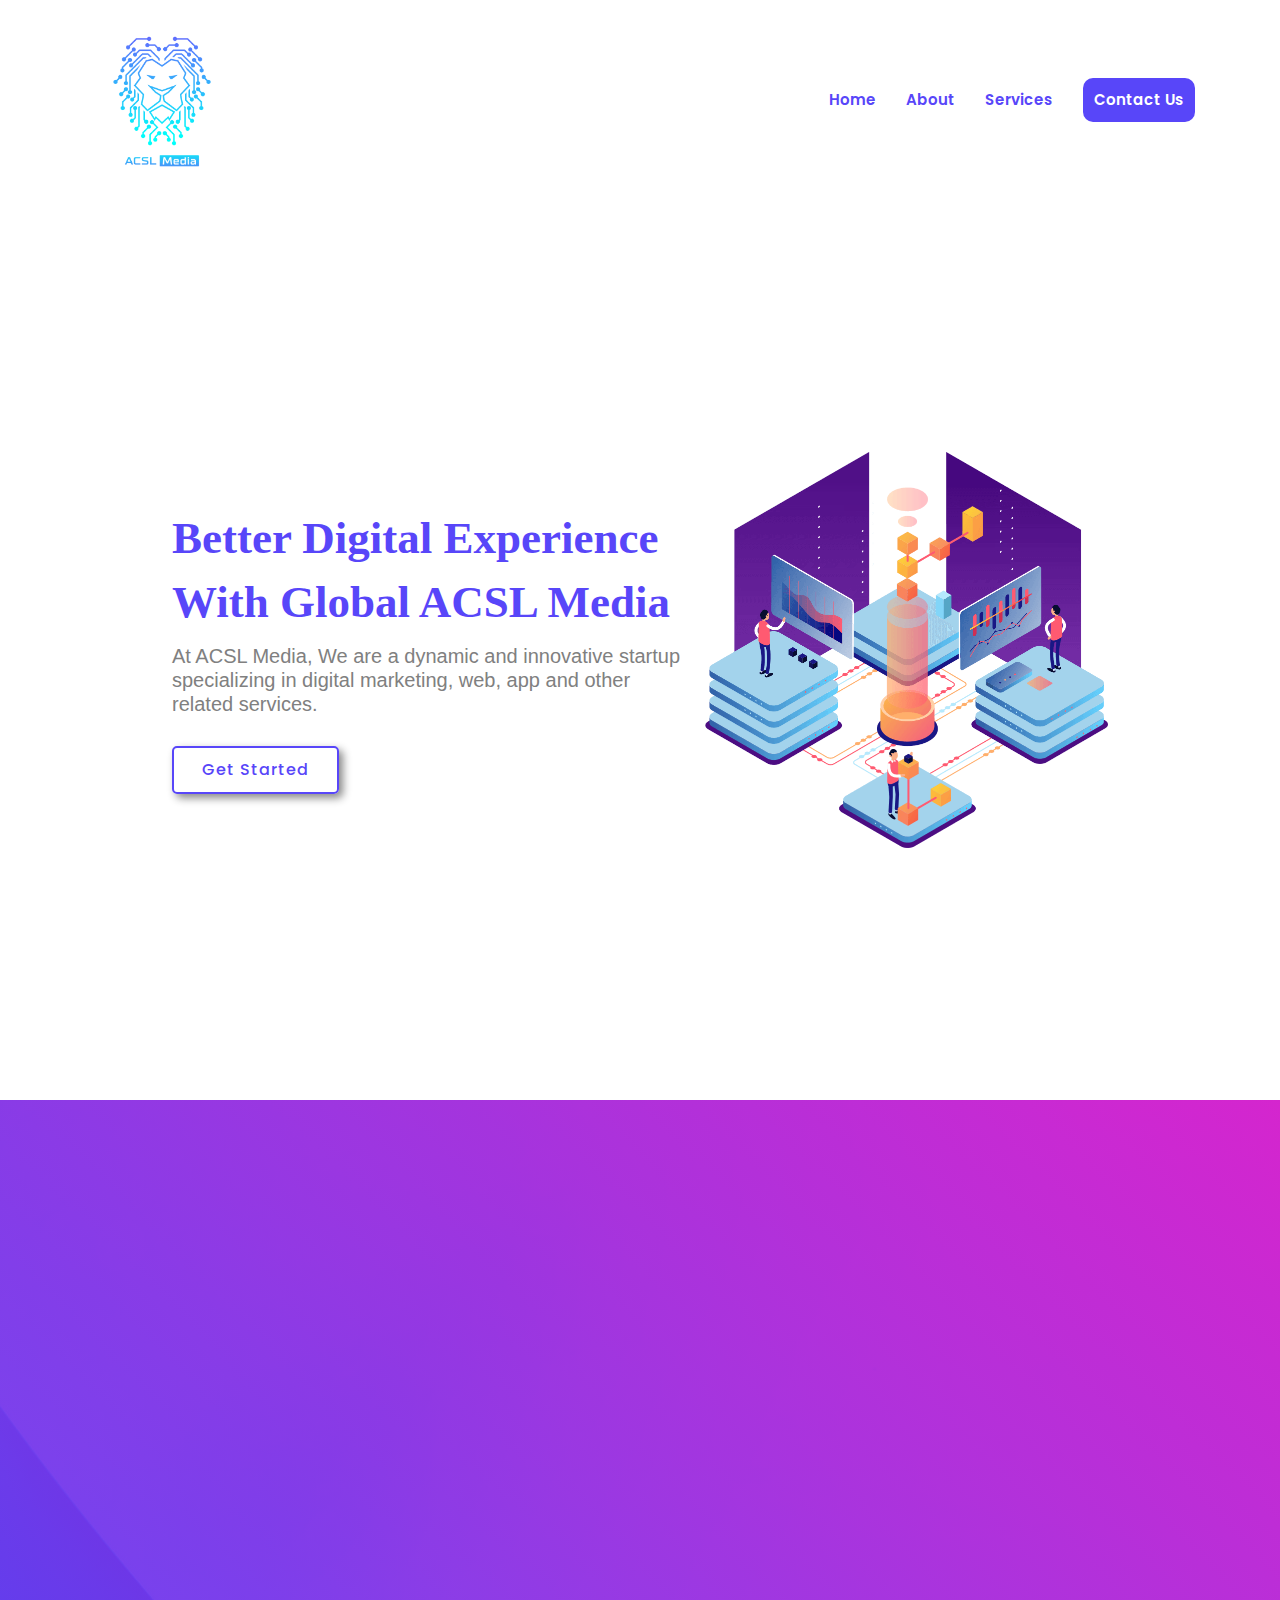
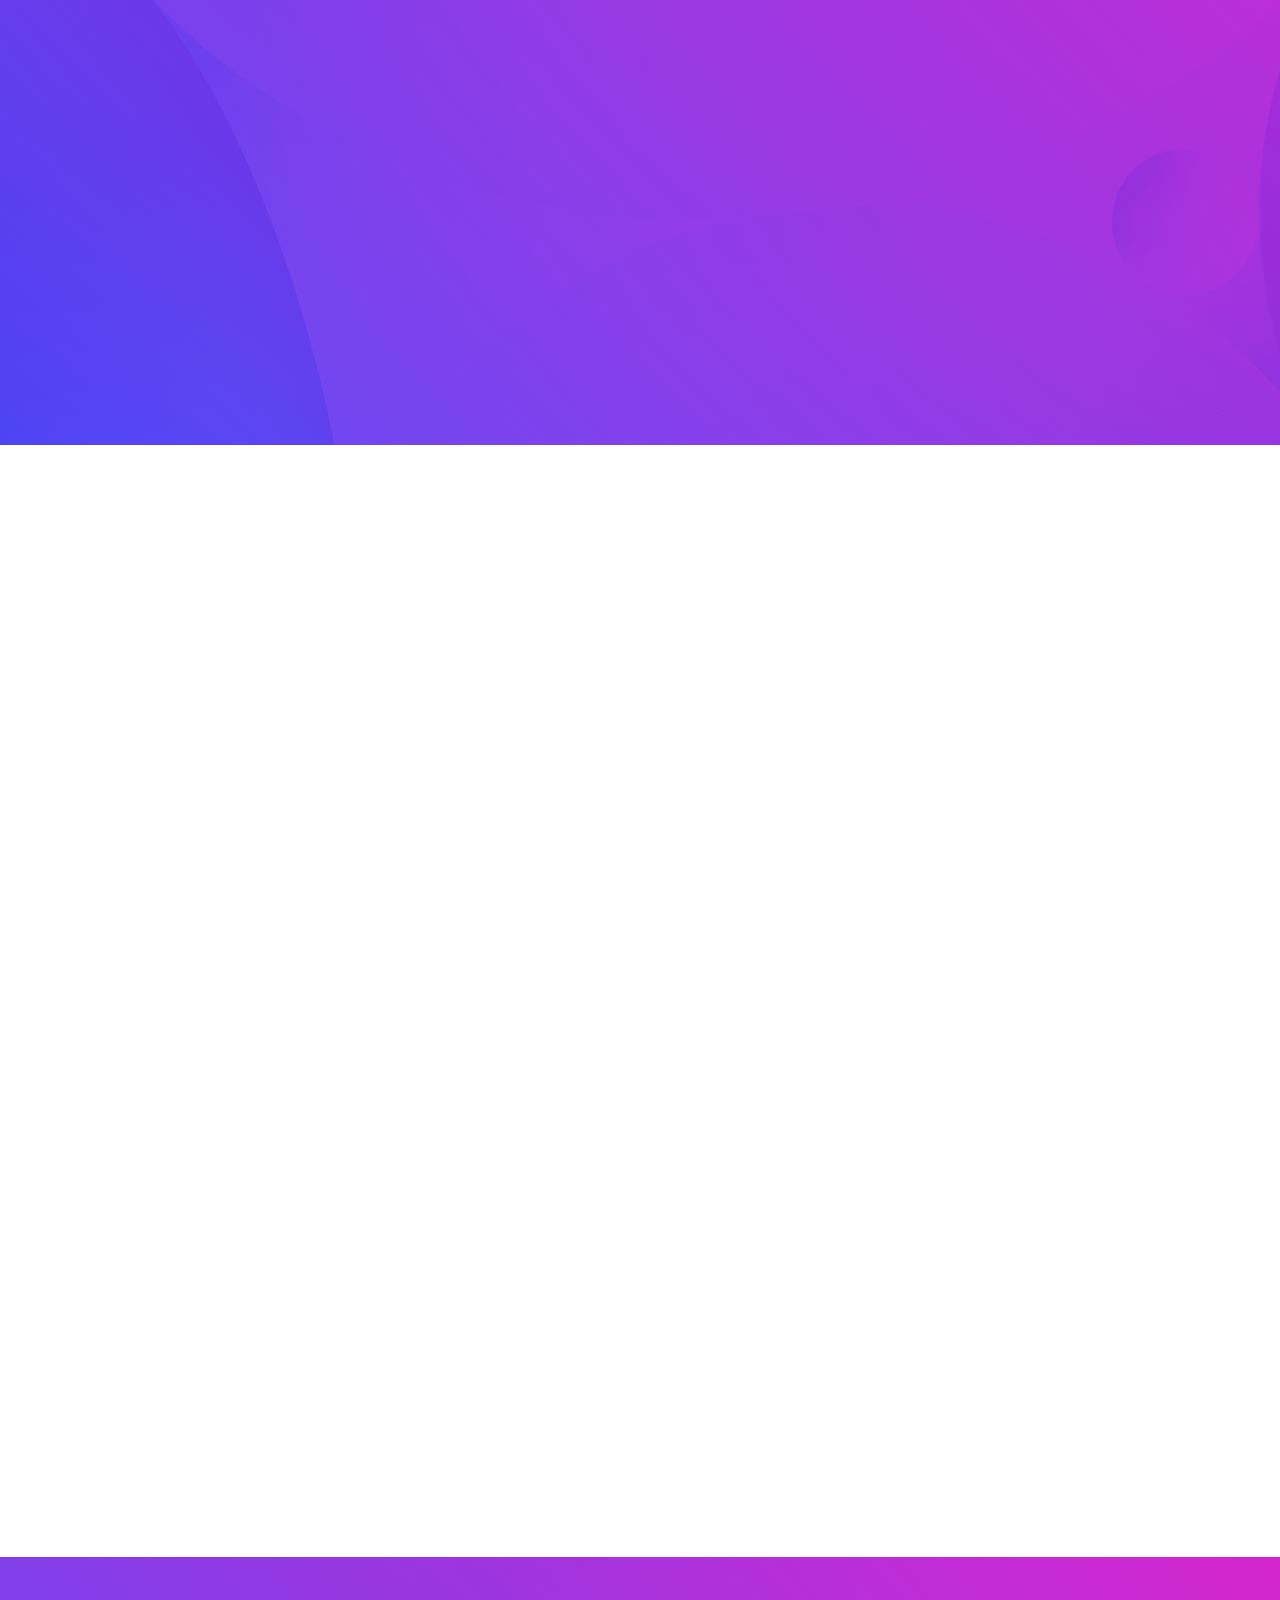
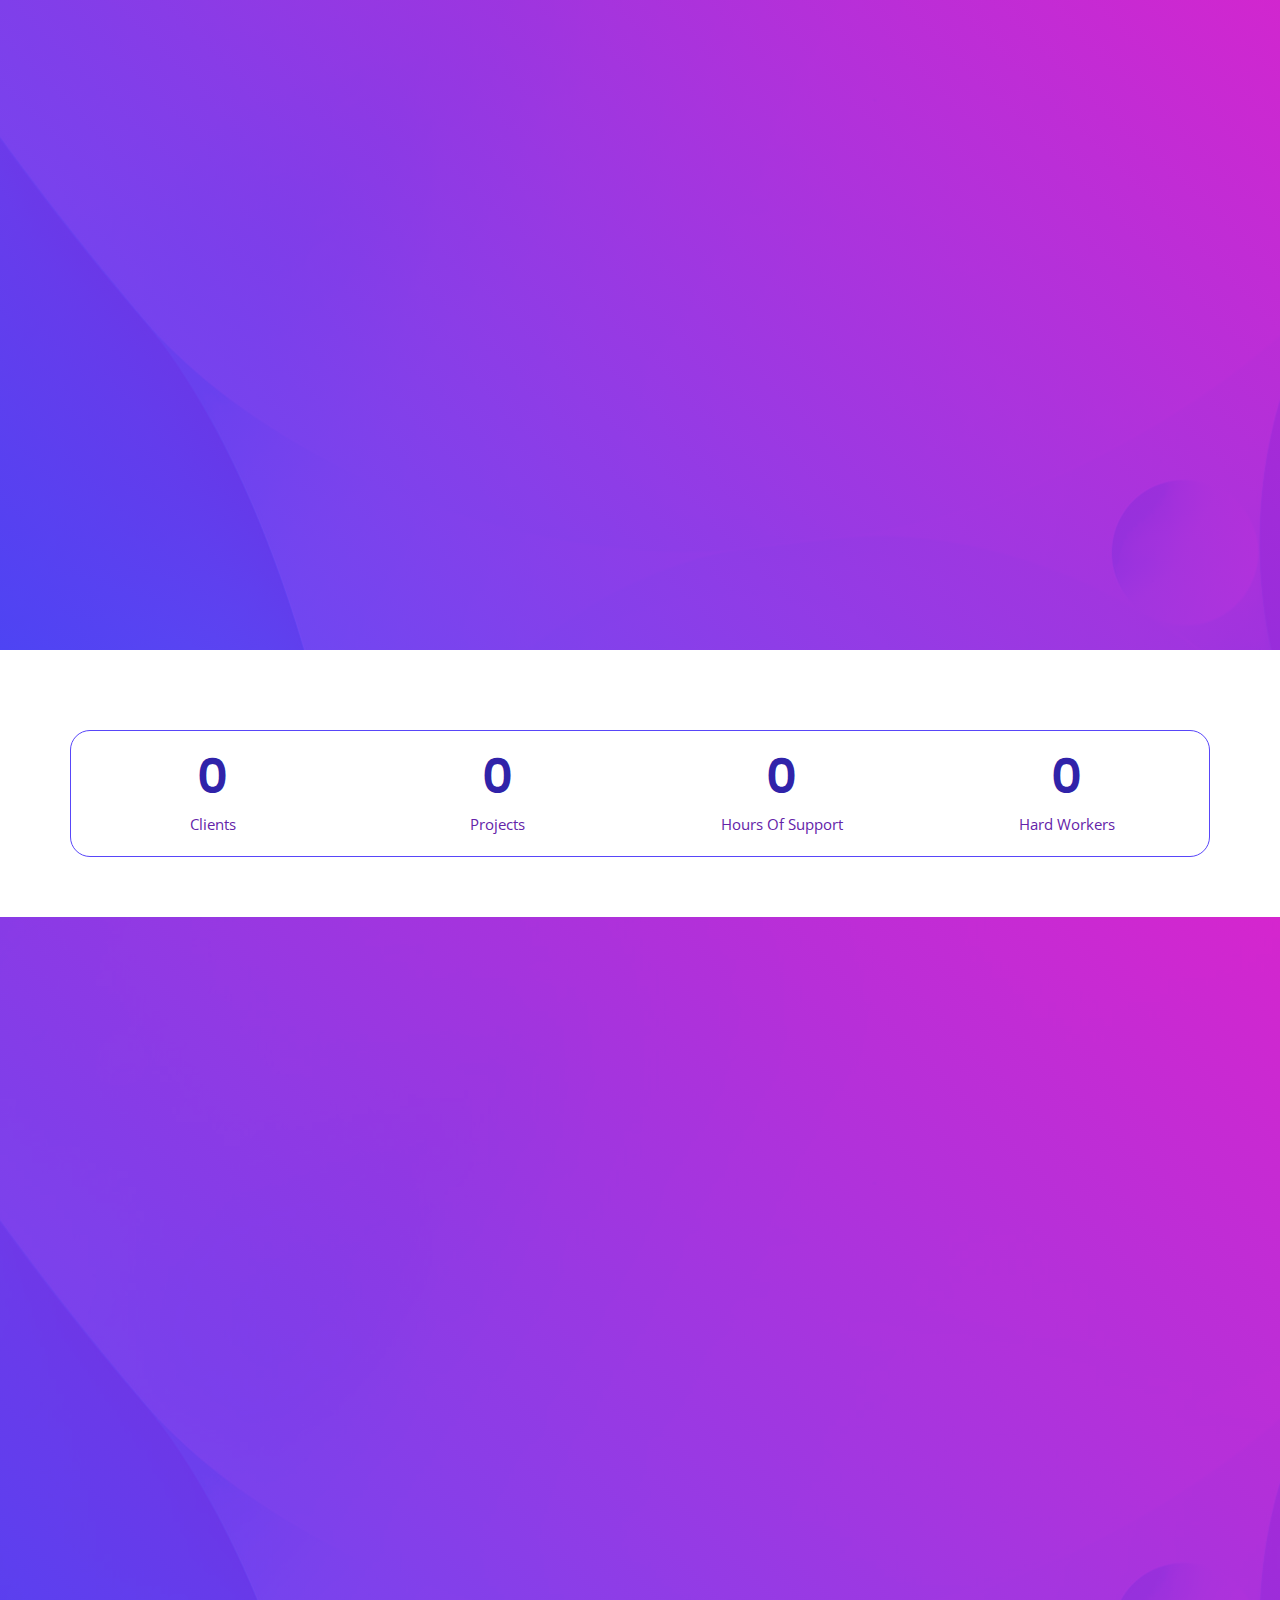
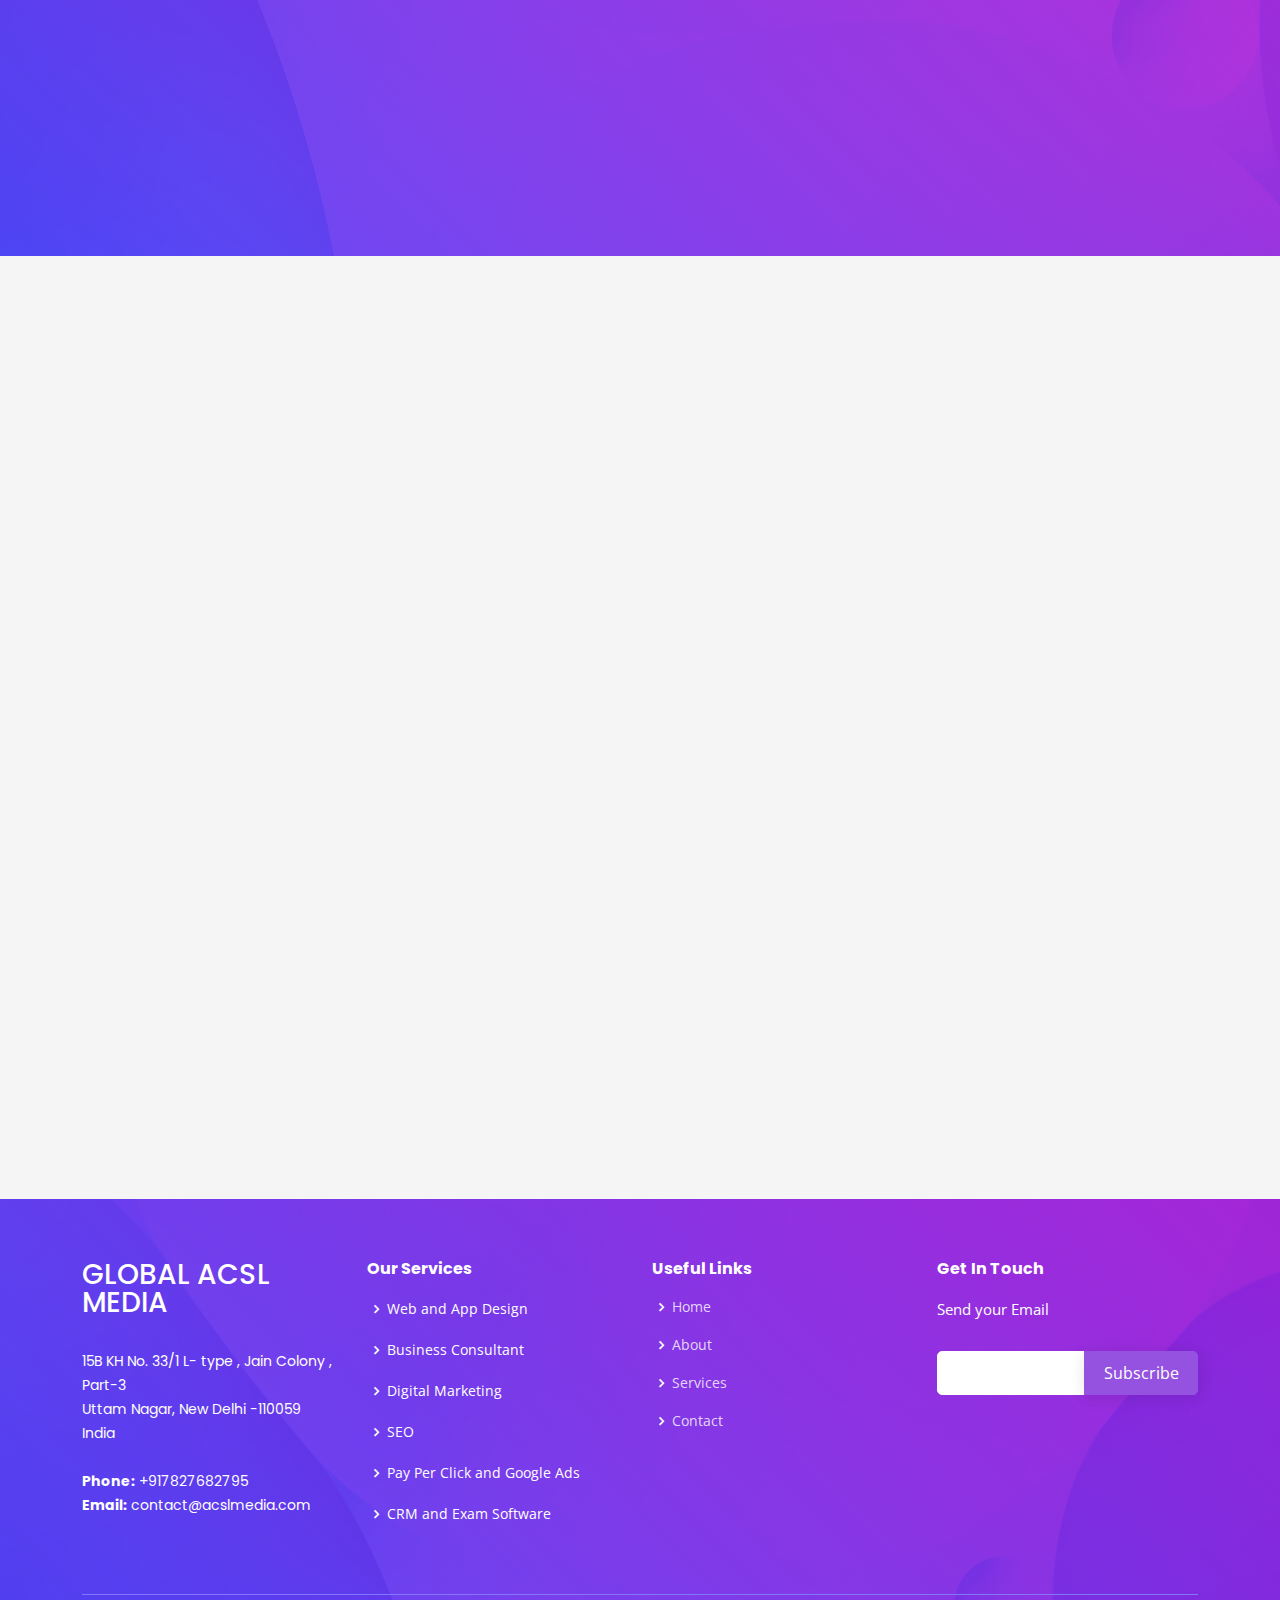
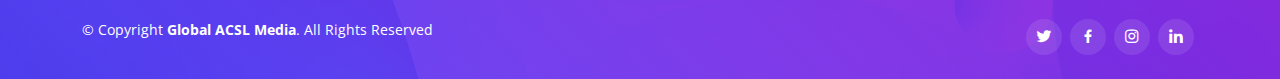
==== commit 665c01fb: "ACSL" ====
--- a/index.html
+++ b/index.html
@@ -41,7 +41,7 @@
 <body>
 
   <!-- ======= Header ======= -->
-  <header id="header" class="fixed-top ">
+  <header id="header">
     <div class="container d-flex align-items-center justify-content-between">
       <a href="index.html"><img src="assets/img/acsl-favicon.png" alt=""
         class="img-fluid" style="height:160px;"></a>
--- a/assets/css/style.css
+++ b/assets/css/style.css
@@ -470,7 +470,7 @@
 }
 #heroc .container,
 #heroc .container-fluid {
-  padding-top: 84px;
+  padding-top: 0px;
 }
 
 #heroc h1 {
@@ -584,7 +584,7 @@
 
 #hero .container,
 #hero .container-fluid {
-  padding-top: 84px;
+  padding-top: 0px;
 }
 
 #hero h1 {
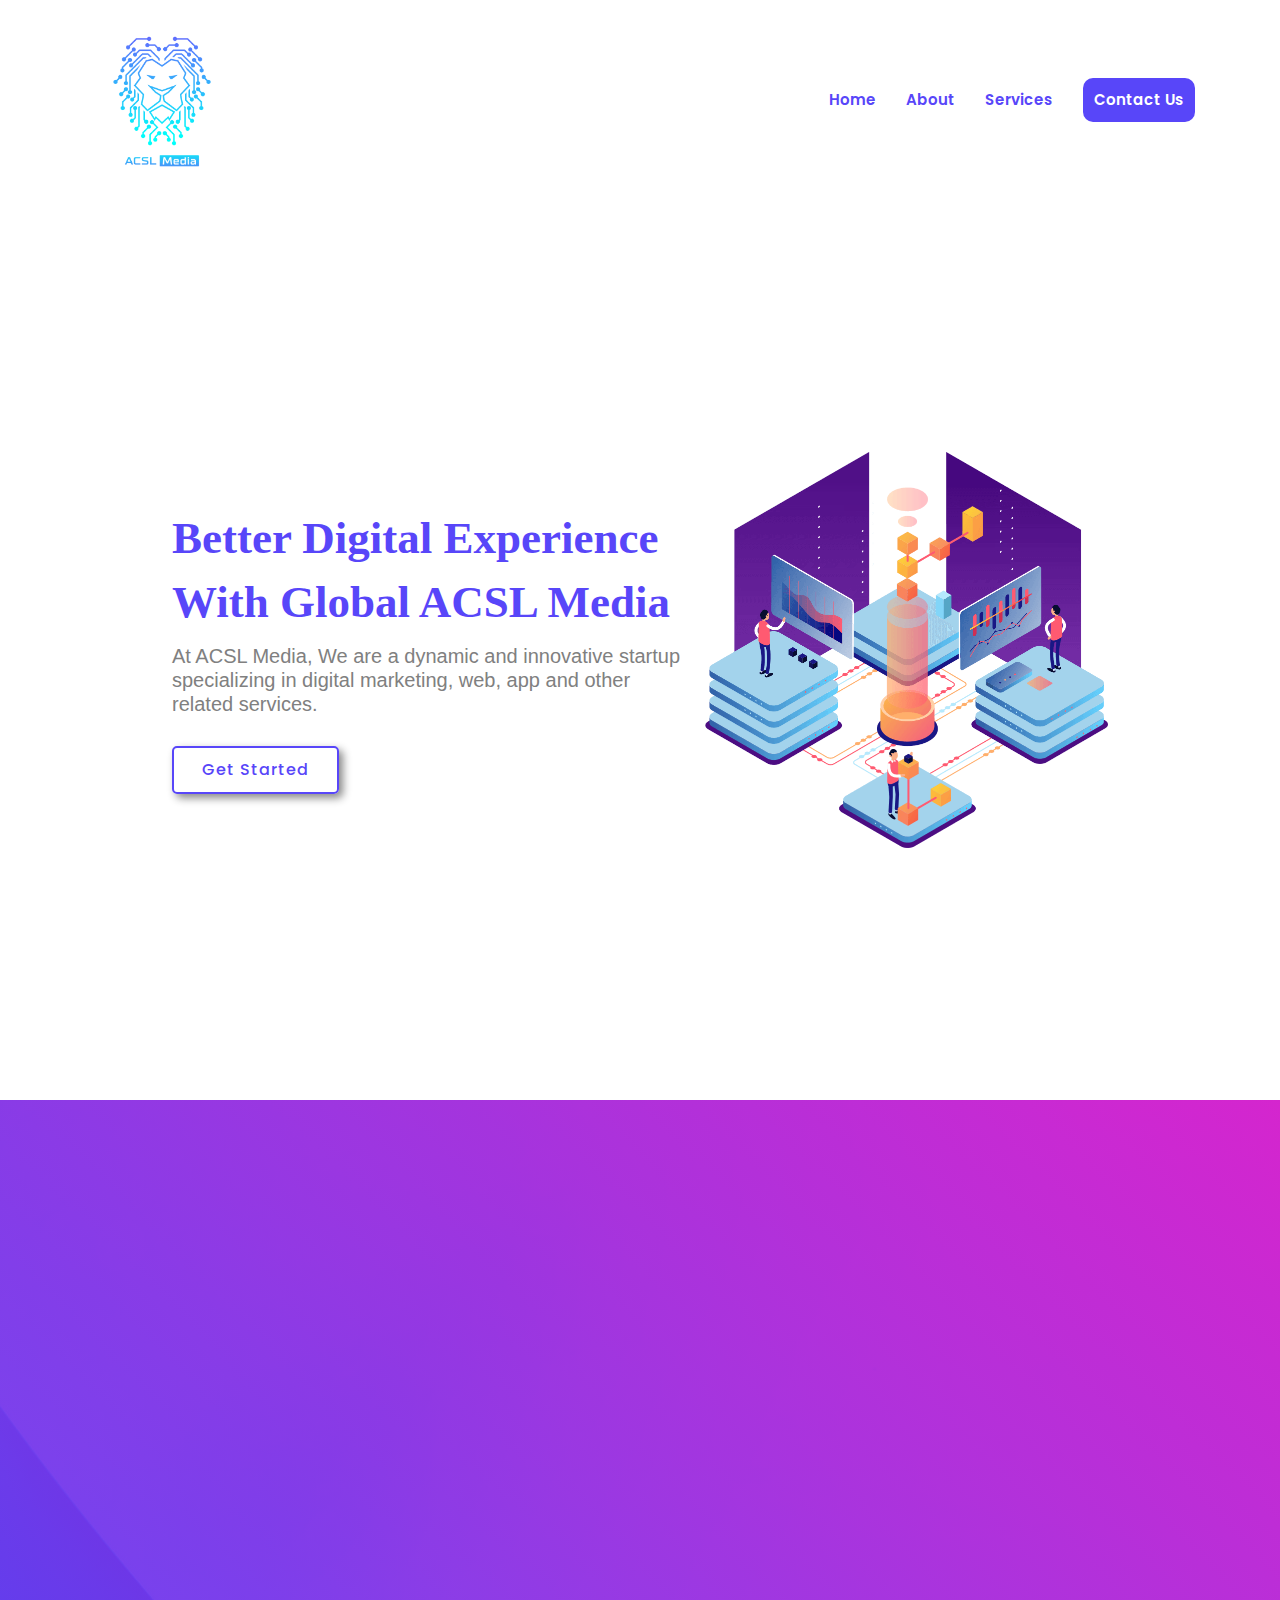
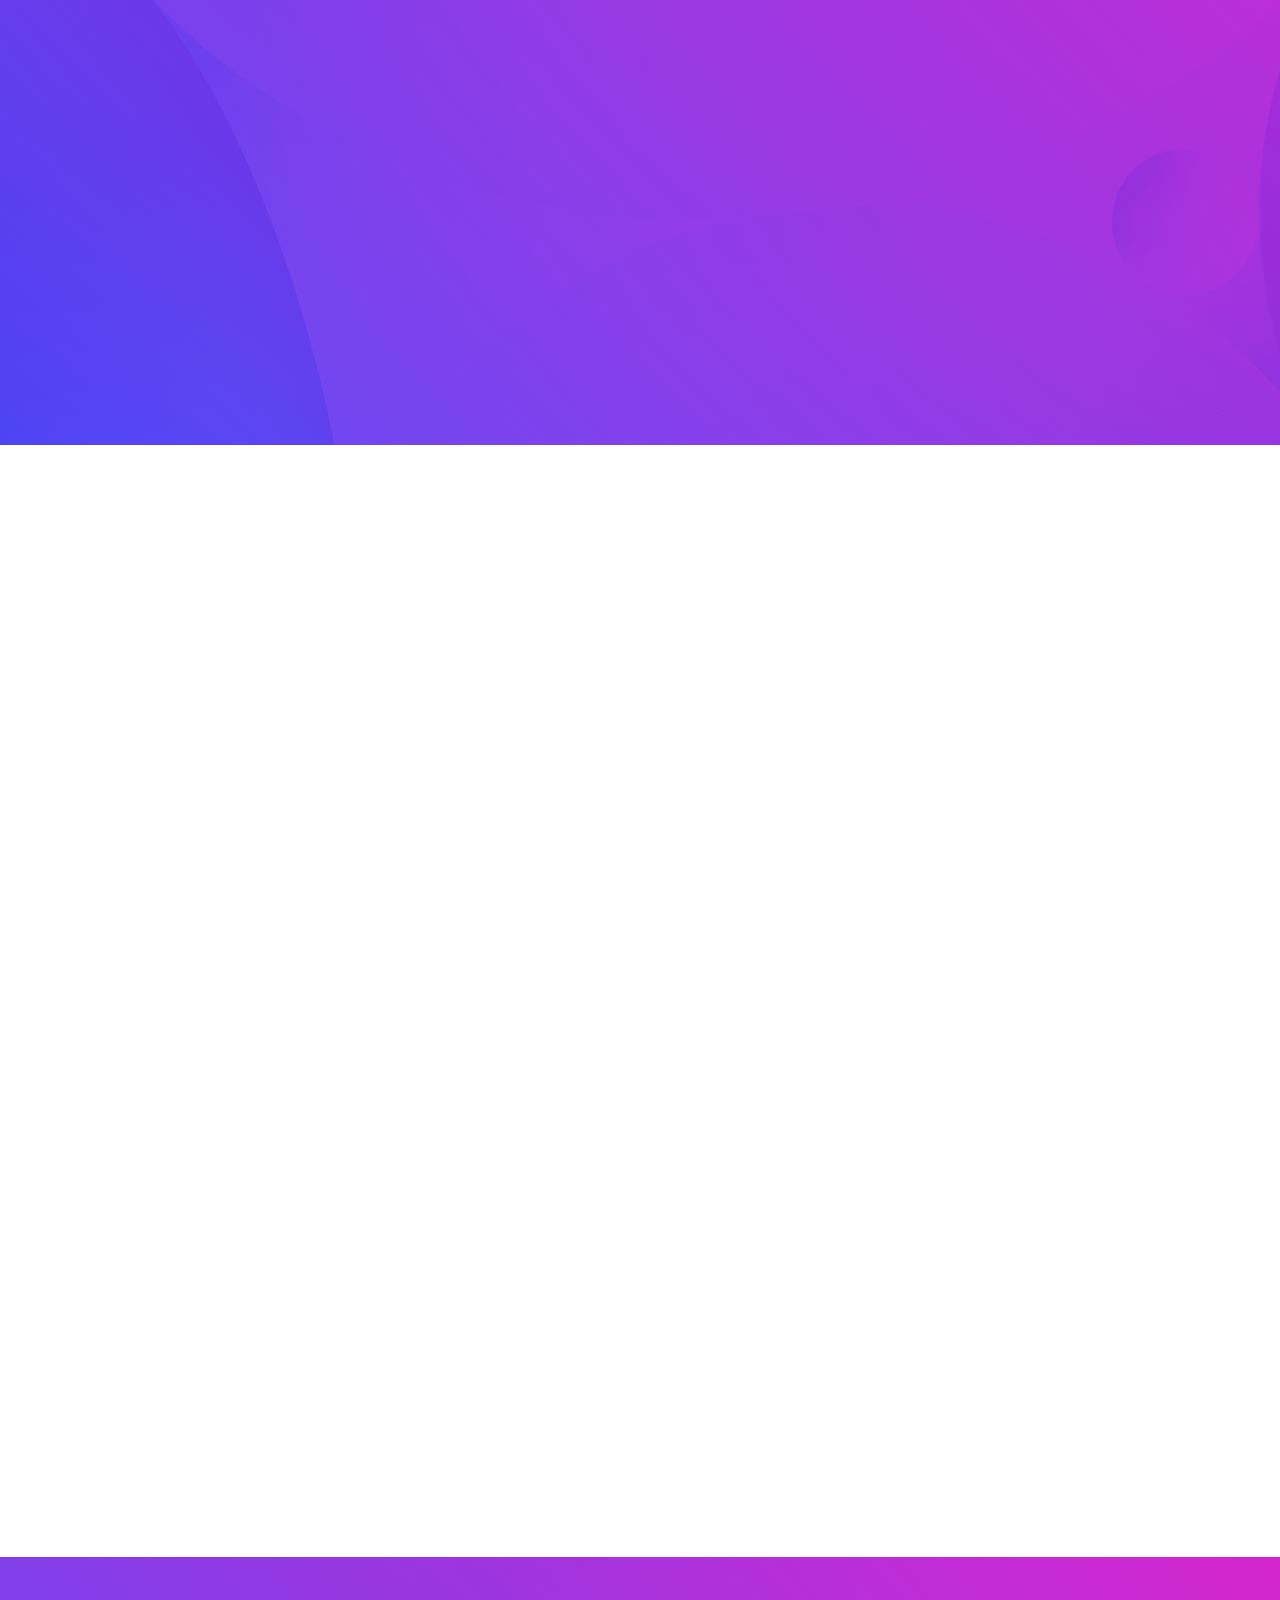
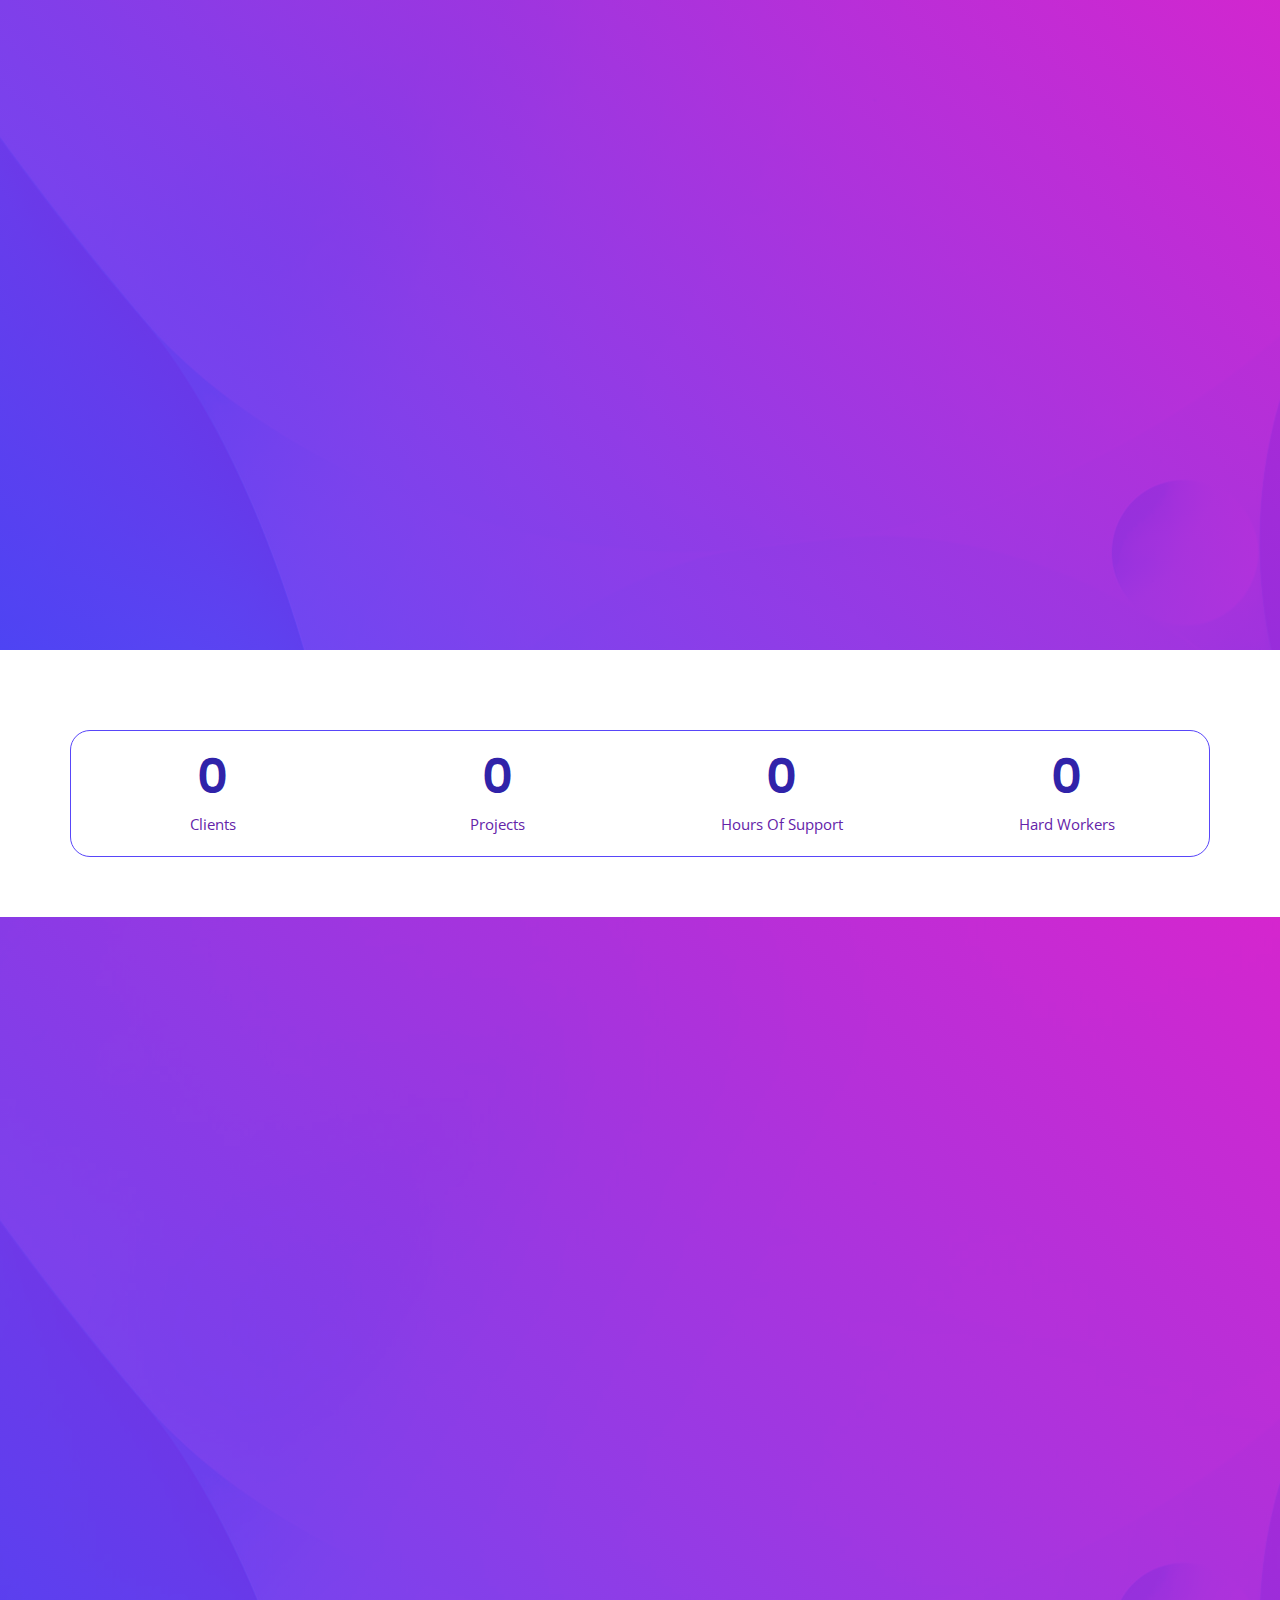
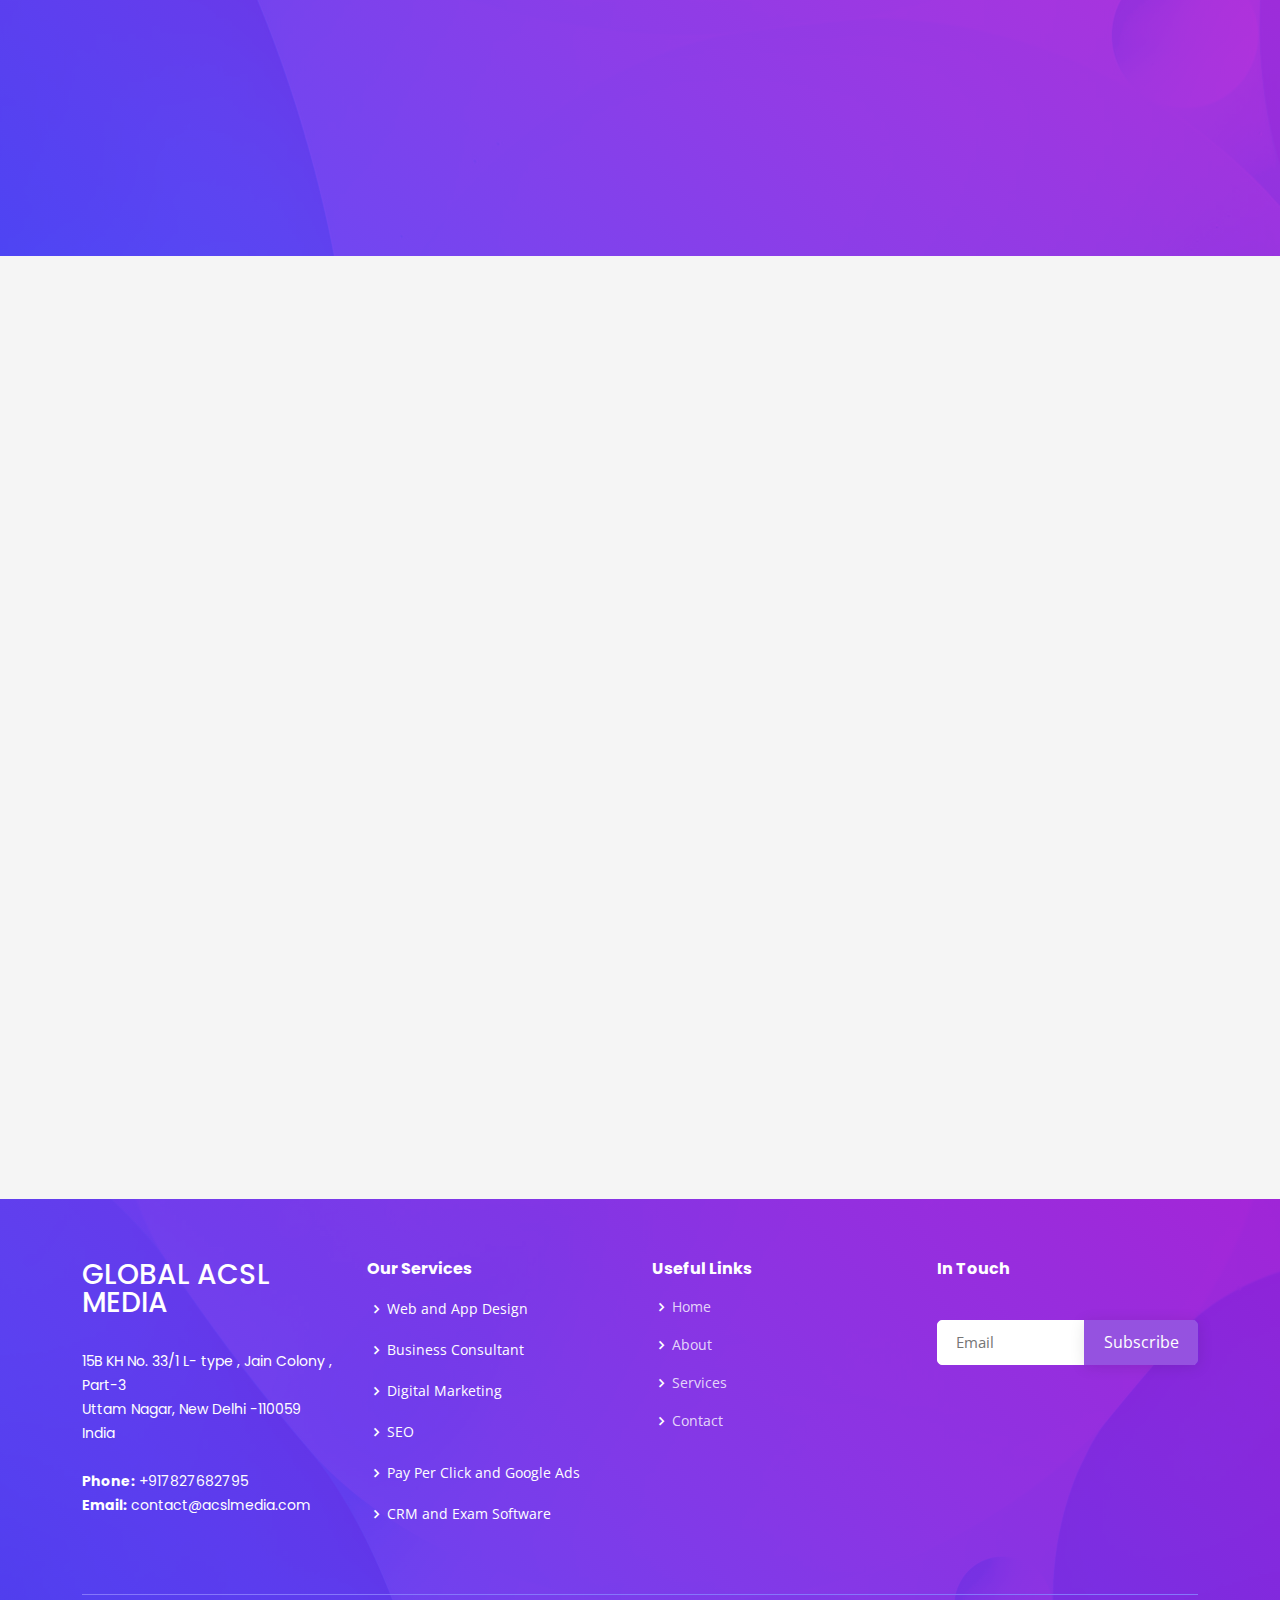
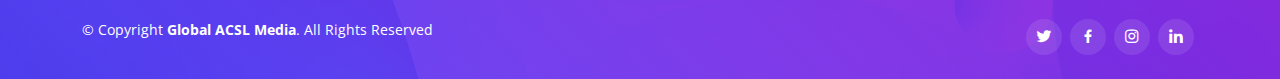
==== commit a65599f5: "ACSL" ====
--- a/index.html
+++ b/index.html
@@ -316,7 +316,19 @@
                 <h3 style="color:aliceblue;">Tauseef Ahmed</h3>
                 <h4>Manager</h4>
               </div>
-            </div><!-- End testimonial item -->
+            </div>
+            <div class="swiper-slide">
+              <div class="testimonial-item">
+                <p style="height: 450px;">
+                  <i class="bx bxs-quote-alt-left quote-icon-left"></i>
+                  Working with this incredible team has been an absolute pleasure. Their dedication, creativity, and commitment to excellence have been the driving force behind our success. Together, we've achieved remarkable milestones, and I couldn't be prouder of what we've accomplished.                  <i class="bx bxs-quote-alt-right quote-icon-right"></i>
+                </p>
+                <img src="assets/img/Adil.jpeg" width="150px" height="100px" class="testimonial-img" alt="">
+                <h3 style="color:aliceblue;">Adil</h3>
+                <h4>Owner</h4>
+              </div>
+            </div>
+            <!-- End testimonial item -->
 
           </div>
           <div class="swiper-pagination"></div>
@@ -733,10 +745,9 @@
           </div>
 
           <div class="col-lg-3 col-md-6 footer-newsletter">
-            <h4>Get In Touch</h4>
-            <p>Send your Email</p>
+            <h4><a href="contact.html" style="color: white;"> In Touch</a></h4>
             <form action="https://formspree.io/f/xdordzaw" method="post">
-              <input type="email" name="email"><input type="submit" value="Subscribe">
+              <input type="email" placeholder="Email" name="email"><input type="submit" value="Subscribe">
             </form>
           </div>
 
